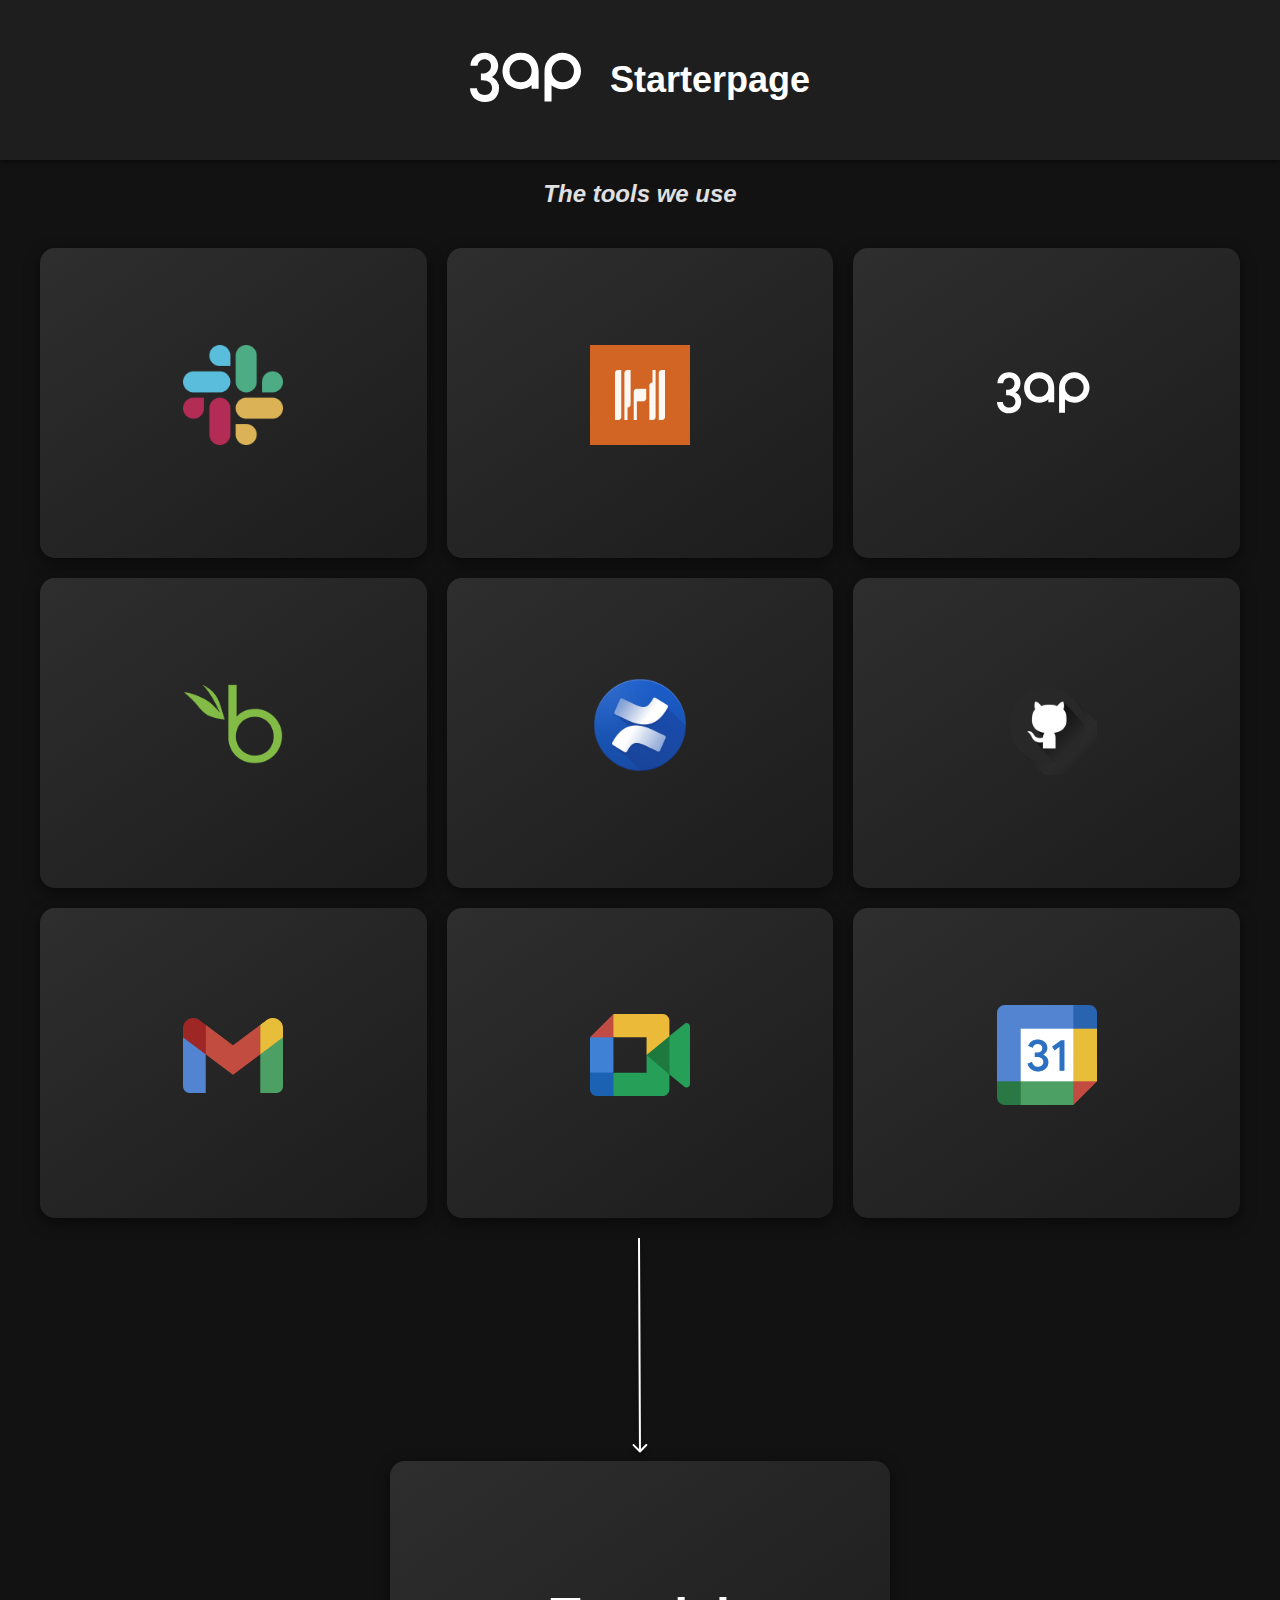
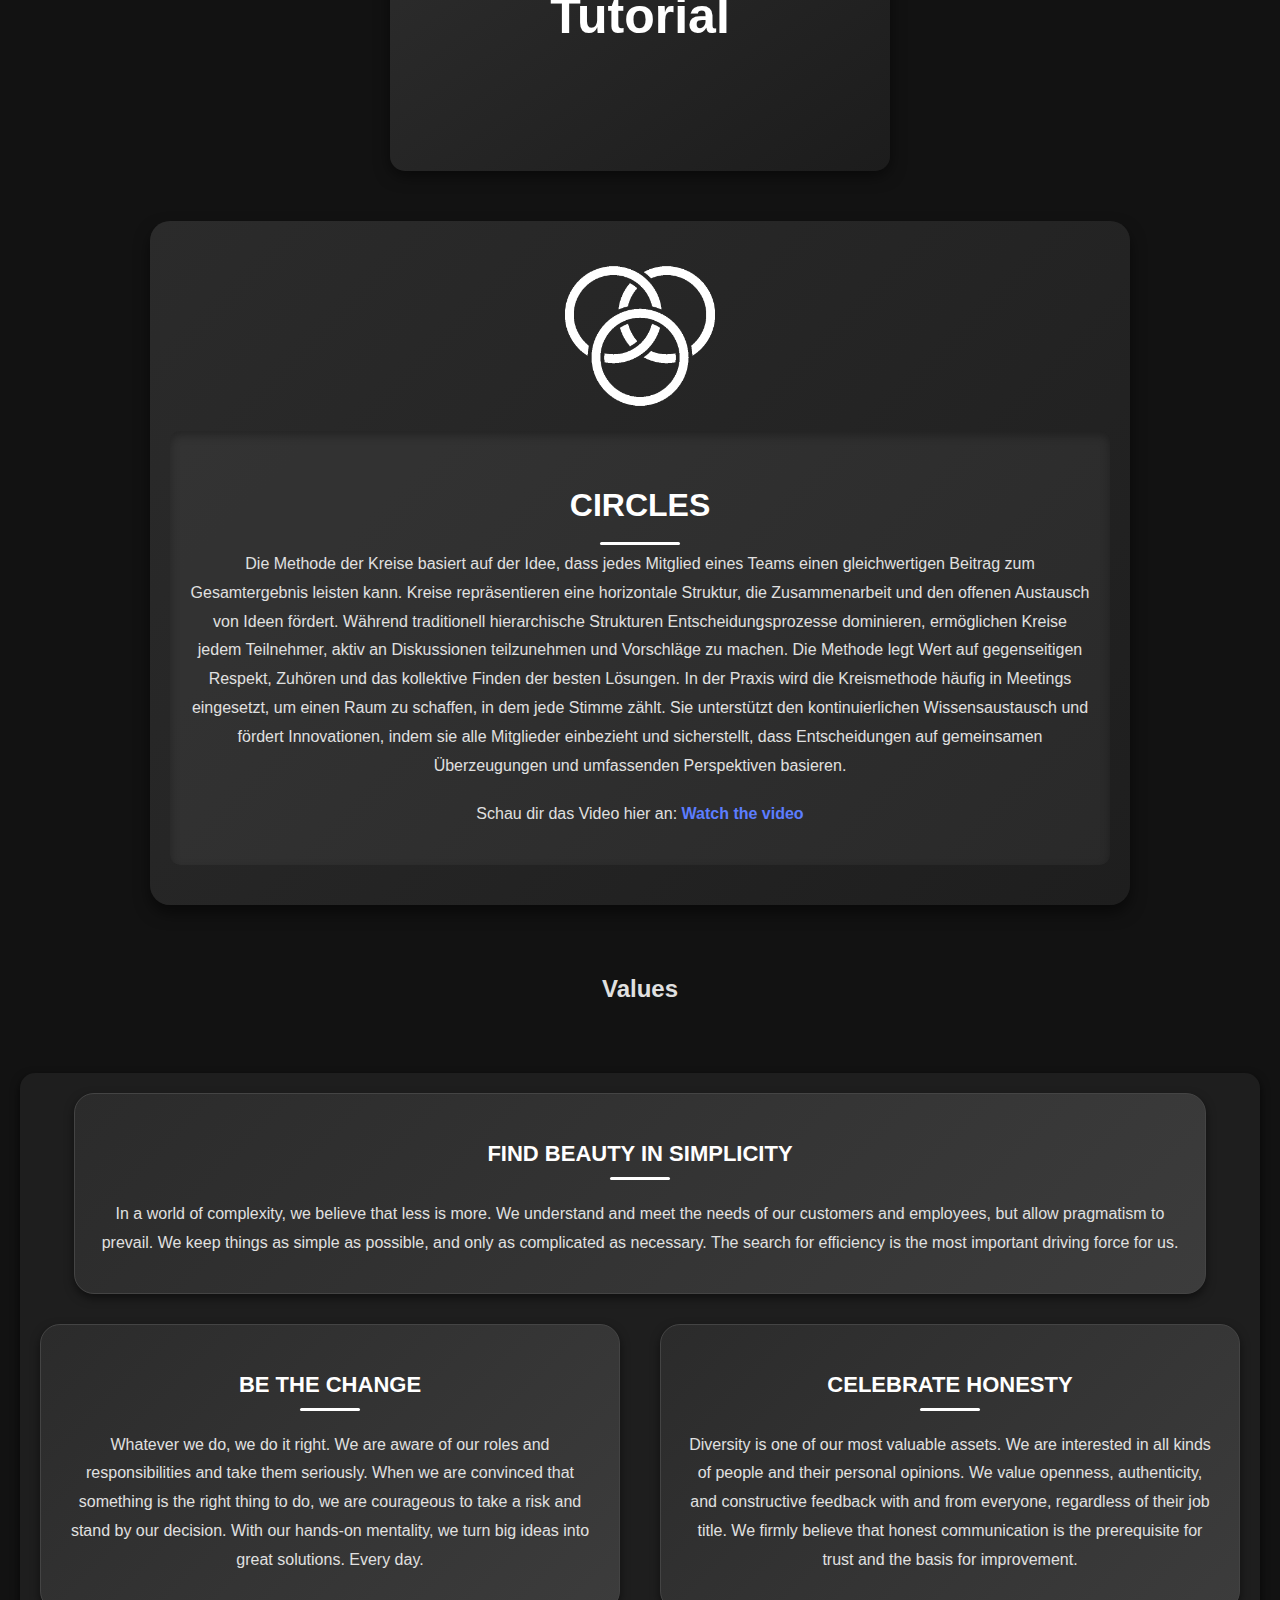
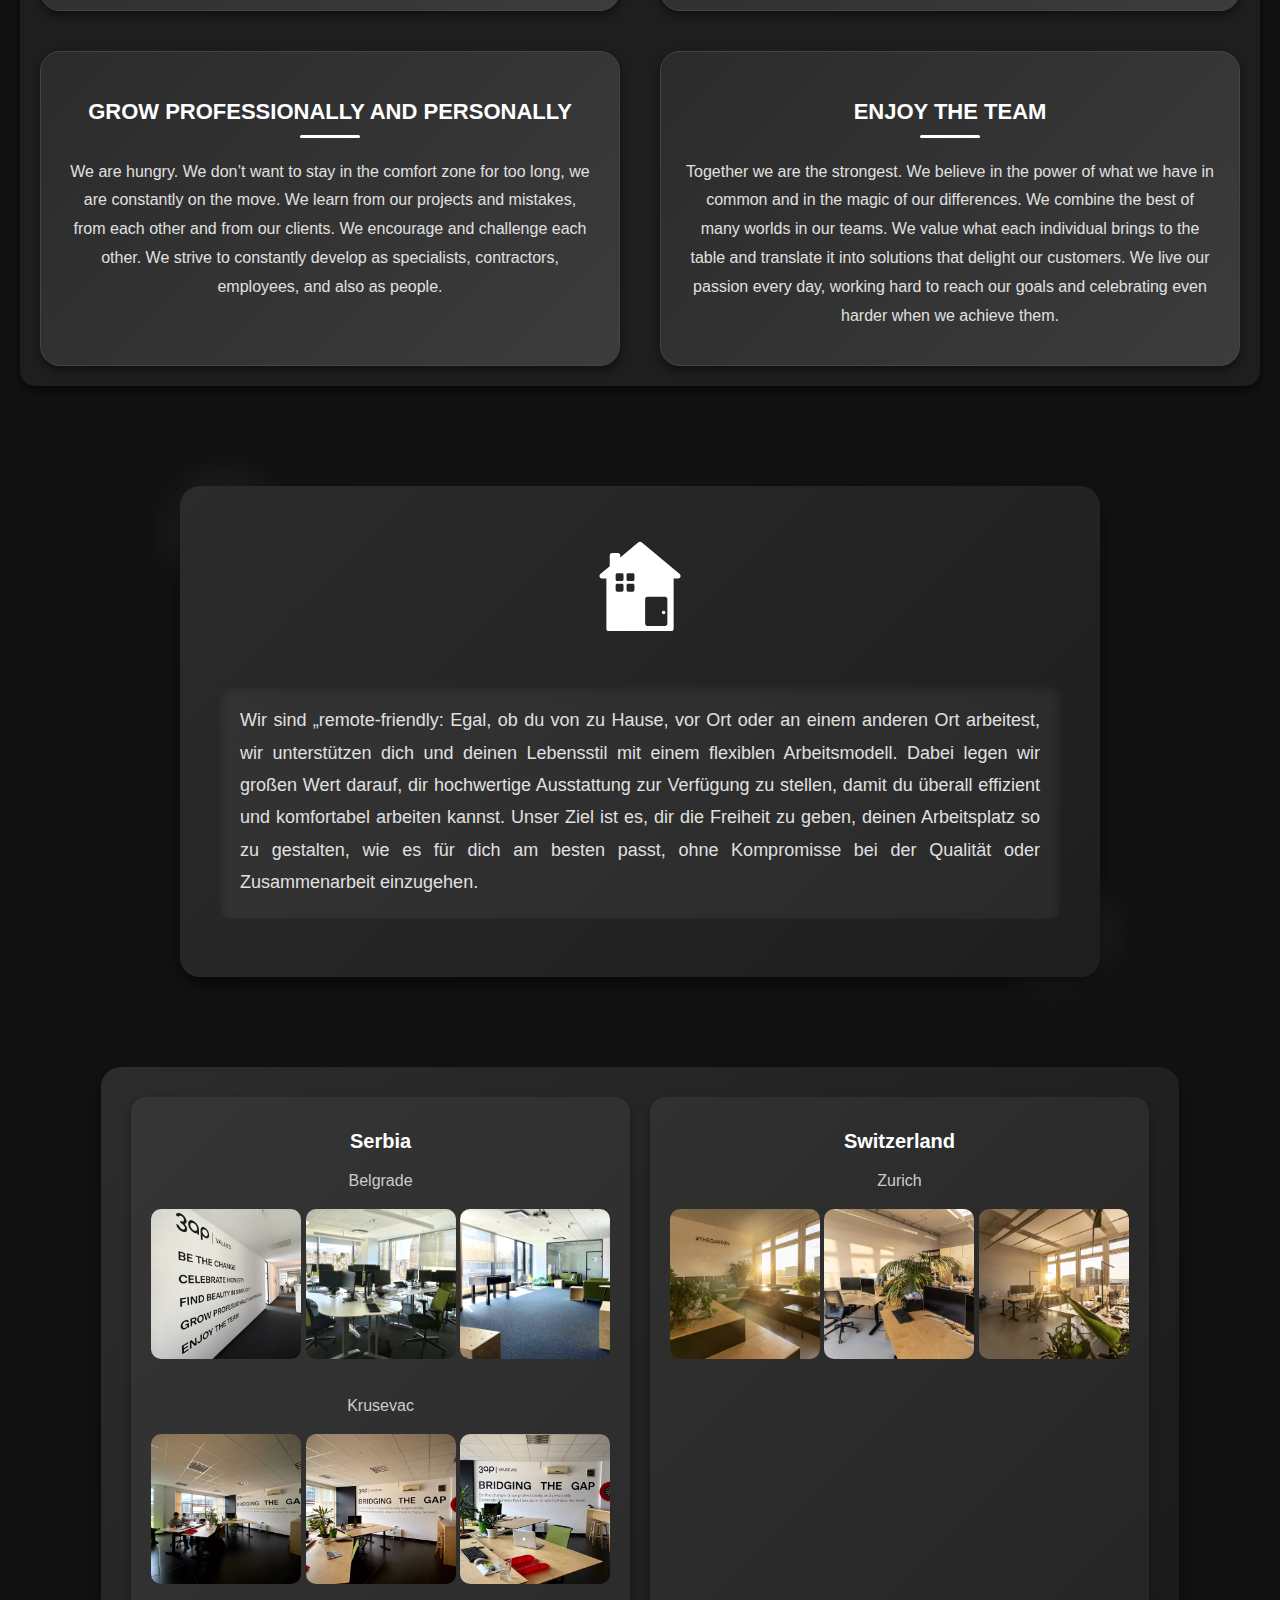
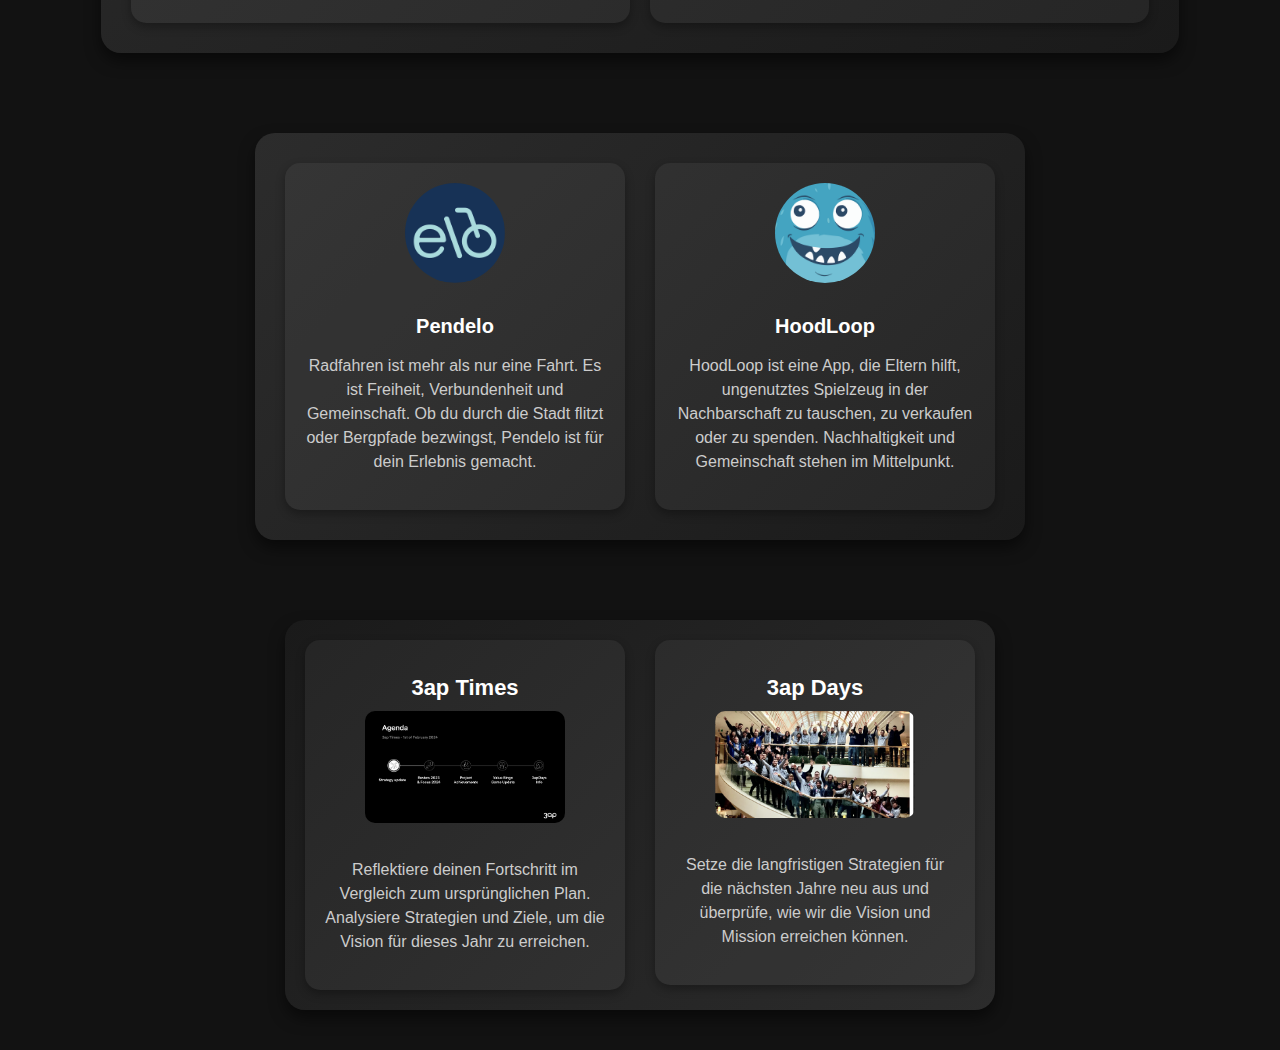
==== index.html @ 956b7eeb "Tutorial made bigger" ====
<!DOCTYPE html>
<html lang="de">
<head>
    <meta charset="UTF-8" />
    <meta http-equiv="X-UA-Compatible" content="IE=edge">
    <meta name="viewport" content="width=device-width, initial-scale=1.0">
    <title>WorkingStyle & 3ap Starter</title>
    <link rel="stylesheet" href="styles.css" />
</head>
<body>
    <div class="header">
        <div class="title-container">
            <img class="logo" src="/Logos/3ap.svg" alt="3ap Logo" />
            <h1 class="starterpage-title">Starterpage</h1>
        </div>
    </div>

    <em>
        <h2 class="tools-title">The tools we use</h2>
    </em>
    
    <div class="tools">
        

            <a href="https://slack.com/" target="_blank">
                <div class="tool-item">
                        <img src="Logos/Slack.png" alt="Slack Logo" />
                    <p></p>
                </div>
                </a>
        
        
                <a href="https://3ap.harvestapp.com/time/week" target="_blank">
                <div class="tool-item">
                        <img src="Logos/Harvest.png" alt="Harvest Logo" />
                    <p></p>
                </div>
                </a>
        
                
                <a href="https://platform-prod.3ap.ch/auth/realms/3ap-platform/protocol/openid-connect/auth?client_id=3ap-platform&redirect_uri=https%3A%2F%2Fplatform-prod.3ap.ch" target="_blank">
                <div class="tool-item">
                        <img src="Logos/3ap.svg" alt="3ap Admin Logo" />
                    <p></p>
                </div>
            </a>
        
                <a href="https://3ap.bamboohr.com/home" target="_blank">
                <div class="tool-item">
                        <img src="Logos/BambooHR_short.png" alt="BambooHR Logo" />
                    <p></p>
                </div>
            </a>
        
                <a href="https://3apjira.atlassian.net/wiki/spaces/VT/overview?homepageId=4722983155" target="_blank">
                <div class="tool-item">
                        <img src="Logos/confluence.png" alt="Confluence Logo" />
                    <p></p>
                </div>
            </a>
        
                <a href="https://github.com/" target="_blank">
                <div class="tool-item">
                        <img src="Logos/github.png" alt="GitHub Logo" />
                    <p></p>
                </div>
            </a>
        
                <a href="https://mail.google.com/mail/u/0/#inbox" target="_blank">
                <div class="tool-item">
                        <img src="Logos/Gmail.png" alt="Google Mail Logo" />
                    <p></p>
                </div>
            </a>
        
                <a href="https://meet.google.com/landing" target="_blank">
                <div class="tool-item">
                        <img src="Logos/google-meet-icon-2020-.svg" alt="Google Meet Logo" />
                    
                    <p></p>
                </div>
            </a>
        
                <a href="https://calendar.google.com/calendar" target="_blank">
                <div class="tool-item">
                        <img src="Logos/Google_Calendar.png" alt="Google Calendar Logo" />
                    <p></p>
                </div>
            </a>
            </div>
        
        
    <img src="Logos/Arrow 1 (1).svg" alt="Arrow">

    <a id="Tutorial" href="Tutorial.html">
    <div class="tool-item">
        <b>Tutorial</b>
    </div>
    </a>
    
    <div class="circles-section">
        <img class="circles-logo" src="Logos/kreise.png" alt="Kreise">
        <div class="circles-text">
            <h2>Circles</h2>
            <p>Die Methode der Kreise basiert auf der Idee, dass jedes Mitglied eines Teams einen gleichwertigen Beitrag zum Gesamtergebnis leisten kann. Kreise repräsentieren eine horizontale Struktur, die Zusammenarbeit und den offenen Austausch von Ideen fördert. Während traditionell hierarchische Strukturen Entscheidungsprozesse dominieren, ermöglichen Kreise jedem Teilnehmer, aktiv an Diskussionen teilzunehmen und Vorschläge zu machen. Die Methode legt Wert auf gegenseitigen Respekt, Zuhören und das kollektive Finden der besten Lösungen. In der Praxis wird die Kreismethode häufig in Meetings eingesetzt, um einen Raum zu schaffen, in dem jede Stimme zählt. Sie unterstützt den kontinuierlichen Wissensaustausch und fördert Innovationen, indem sie alle Mitglieder einbezieht und sicherstellt, dass Entscheidungen auf gemeinsamen Überzeugungen und umfassenden Perspektiven basieren.</p>
            <div class="video-link">
                <p>Schau dir das Video hier an: <a href="https://www.youtube.com/watch?v=Ypn_-8BHm3I" target="_blank">Watch the video</a></p>
            </div>
        </div>
    </div>
    
    <h2>Values</h2>
    <div class="values">
        <div class="value-box horizonal">
            <h3>FIND BEAUTY IN SIMPLICITY</h3>
            <p>In a world of complexity, we believe that less is more. We understand and meet the needs of our customers and employees, but allow pragmatism to prevail. We keep things as simple as possible, and only as complicated as necessary. The search for efficiency is the most important driving force for us.</p>
        </div>
        <div class="values-grid">
            <div class="value-box vertical">
                <h3>BE THE CHANGE</h3>
                <p>Whatever we do, we do it right. We are aware of our roles and responsibilities and take them seriously. When we are convinced that something is the right thing to do, we are courageous to take a risk and stand by our decision. With our hands-on mentality, we turn big ideas into great solutions. Every day.</p>
            </div>
            <div class="value-box vertical">
                <h3>CELEBRATE HONESTY</h3>
                <p>Diversity is one of our most valuable assets. We are interested in all kinds of people and their personal opinions. We value openness, authenticity, and constructive feedback with and from everyone, regardless of their job title. We firmly believe that honest communication is the prerequisite for trust and the basis for improvement.</p>
            </div>
            <div class="value-box vertical">
                <h3>GROW PROFESSIONALLY AND PERSONALLY</h3>
                <p>We are hungry. We don’t want to stay in the comfort zone for too long, we are constantly on the move. We learn from our projects and mistakes, from each other and from our clients. We encourage and challenge each other. We strive to constantly develop as specialists, contractors, employees, and also as people.</p>
            </div>
            <div class="value-box vertical">
                <h3>ENJOY THE TEAM</h3>
                <p>Together we are the strongest. We believe in the power of what we have in common and in the magic of our differences. We combine the best of many worlds in our teams. We value what each individual brings to the table and translate it into solutions that delight our customers. We live our passion every day, working hard to reach our goals and celebrating even harder when we achieve them.</p>
            </div>
        </div>
    </div>
    
    
    <div id="general-information" name="general-information">
        <img fill="white" width="200px" src="/Logos/my-house-1.svg" alt="">
        <p>Wir sind „remote-friendly: Egal, ob du von zu Hause, vor Ort oder an einem anderen Ort arbeitest, wir unterstützen dich und deinen Lebensstil mit einem flexiblen Arbeitsmodell. Dabei legen wir großen Wert darauf, dir hochwertige Ausstattung zur Verfügung zu stellen, damit du überall effizient und komfortabel arbeiten kannst. Unser Ziel ist es, dir die Freiheit zu geben, deinen Arbeitsplatz so zu gestalten, wie es für dich am besten passt, ohne Kompromisse bei der Qualität oder Zusammenarbeit einzugehen.</p>
    </div>

    <div id="Office-container" name="Offices">
        <div class="office-box">
            <h1>Serbia</h1>
            <p>Belgrade</p>
            <img src="Bilder/IMG_5614-scaled.webp" alt="Belgrade Office">
            <img src="Bilder/IMG_5616.webp" alt="Belgrade Office">
            <img src="Bilder/IMG_5617.webp" alt="Belgrade Office">
            <p>Krusevac</p>
            <img src="Bilder/Image-from-iOS-1-1-scaled.webp" alt="Krusevac Office">
            <img src="Bilder/Image-from-iOS-2-scaled.webp" alt="Krusevac Office">
            <img src="Bilder/Image-from-iOS-7-1-scaled.webp" alt="Krusevac Office">
        </div>
    
        <div class="office-box">
            <h1>Switzerland</h1>
            <p>Zurich</p>
            <img src="Bilder/MD_09693-scaled.webp" alt="Zurich Office">
            <img src="Bilder/MD_09712-scaled.webp" alt="Zurich Office">
            <img src="Bilder/MD_09713-scaled.webp" alt="Zurich Office">
        </div>
    </div>
    

    <div id="special-container">
        <div class="special-box">
            <img src="Logos/pendelo_logo.png" alt="Pendelo Logo">
            <h1>Pendelo</h1>
            <p>Radfahren ist mehr als nur eine Fahrt. Es ist Freiheit, Verbundenheit und Gemeinschaft. Ob du durch die Stadt flitzt oder Bergpfade bezwingst, Pendelo ist für dein Erlebnis gemacht.</p>
        </div>
        <div class="special-box">
            <img src="Logos/hoodloop.png" alt="HoodLoop Logo">
            <h1>HoodLoop</h1>
            <p>HoodLoop ist eine App, die Eltern hilft, ungenutztes Spielzeug in der Nachbarschaft zu tauschen, zu verkaufen oder zu spenden. Nachhaltigkeit und Gemeinschaft stehen im Mittelpunkt.</p>
        </div>
    </div>
    
    <div id="eapcontainer">
        <div class="eap-box">
            <h1>3ap Times</h1>
            <img src="Bilder/3aptimes.png" alt="3ap Times">
            <p>Reflektiere deinen Fortschritt im Vergleich zum ursprünglichen Plan. Analysiere Strategien und Ziele, um die Vision für dieses Jahr zu erreichen.</p>
        </div>
        <div class="eap-box">
            <h1>3ap Days</h1>
            <img src="Bilder/3apdays.png" alt="3ap Days">
            <p>Setze die langfristigen Strategien für die nächsten Jahre neu aus und überprüfe, wie wir die Vision und Mission erreichen können.</p>
        </div>
    </div>
    
</body>
</html>
---- styles.css ----
body {
    font-family: 'Segoe UI', Tahoma, Geneva, Verdana, sans-serif;
    background-color: #121212;
    color: #e0e0e0;
    margin: 0;
    padding: 0;
    display: flex;
    flex-direction: column;
    align-items: center;
    position: relative;
}
.header {
    width: 100%;
    background-color: #1e1e1e;
    padding: 20px 0;
    text-align: center;
    box-shadow: 0px 2px 5px rgba(0, 0, 0, 0.5);
}

.title-container {
    display: flex;
    justify-content: center;
    align-items: center;
}

.logo {
    max-width: 120px;
    margin-right: 20px;
    filter: grayscale(100%);
    transition: filter 0.3s;
}

.logo:hover {
    filter: grayscale(0%);
}

.starterpage-title {
    font-size: 36px;
    font-weight: bold;
    color: #ffffff;
}

.navbar {
    width: 100%;
    background-color: #1e1e1e;
    display: flex;
    justify-content: space-between; 
    align-items: center;
    padding: 10px 20px;
    position: sticky;
    top: 0;
    z-index: 1000;
    box-shadow: 0 4px 6px rgba(0, 0, 0, 0.5);
}

.navbar a {
    text-decoration: none;
    font-size: 16px;
    font-weight: 500;
    text-transform: uppercase;
    margin: 0 15px;
    color: #e0e0e0;
    transition: color 0.3s, background-color 0.3s;
    padding: 8px 15px;
    border-radius: 5px;
}

.navbar a:hover {
    color: #ffffff;
    background-color: #333333;
}

.navbar a.active {
    color: #ffffff;
    background-color: #0056b3;
}

.navbar img {
    width: 35px; 
    height: 35px;
    object-fit: cover;
    border-radius: 50%; 
    margin-left: 15px;
    transition: transform 0.3s, box-shadow 0.3s;
    cursor: pointer;
}

.navbar img:hover {
    transform: scale(1.1);
    box-shadow: 0px 4px 10px rgba(255, 255, 255, 0.3);
}

.navbar-links {
    display: flex;
    align-items: center;
    gap: 20px; 
}

.navbar-logo {
    display: flex;
    align-items: center;
    gap: 10px;
}

a[href="index.html"] img {
    width: 40px;
    height: 40px;
    top: 15px;
    right: 20px;
    cursor: pointer;
    transition: transform 0.3s;
}

a[href="index.html"] img:hover {
    transform: scale(1.2);
}

.tools {
    display: grid;
    grid-template-columns: repeat(3, 1fr);
    gap: 40px;
    width: 100%;
    max-width: 1200px;
    margin: 40px auto;
}

.tools {
    display: grid;
    grid-template-columns: repeat(3, 1fr); 
    gap: 20px; 
    max-width: 1200px;
    margin: 0 auto; 
    padding: 20px;
}

.tool-item {
    border-radius: 10px; 
    text-align: center;
    padding: 15px;
    transition: transform 0.3s; 
}

.tool-item img {
    max-width: 100px; 
    height: auto;
    margin-bottom: 10px;
}

.tool-item:hover {
    transform: scale(1.05); 
}

@media (max-width: 1140px) {
    .tools {
        grid-template-columns: 1fr; 
    }
}


.tool-item {
    display: flex;
    flex-direction: column;
    align-items: center;
    justify-content: center;
    text-align: center;
    background: linear-gradient(145deg, #2e2e2e, #1c1c1c);
    border-radius: 15px;
    padding: 30px;
    height: 250px; 
    transition: transform 0.3s, box-shadow 0.3s;
    box-shadow: 0px 5px 15px rgba(0, 0, 0, 0.5);
    cursor: pointer;
    overflow: hidden;
    position: relative;
}

.tool-item:hover {
    transform: translateY(-5px);
    box-shadow: 0px 10px 20px rgba(0, 0, 0, 0.8);
}

.tool-item img {
    width: 120px;
    height: auto;
    filter: grayscale(30%);
    margin-bottom: 15px;
    transition: filter 0.3s, transform 0.3s;
}

.tool-item:hover img {
    filter: grayscale(0%);
    transform: scale(1.1);
}

.tool-item p {
    font-size: 16px;
    color: #dddddd;
    line-height: 1.6;
    padding: 0 10px;
    margin: 0;
    opacity: 0;
    transition: opacity 0.5s;
}

.tool-item:hover p {
    opacity: 1;
}

.tool-item::before {
    content: '';
    position: absolute;
    top: 0;
    left: 0;
    width: 100%;
    height: 100%;
    background: rgba(255, 255, 255, 0.05);
    transition: opacity 0.3s;
    opacity: 0;
    z-index: 0;
    border-radius: 15px;
}

.tool-item:hover::before {
    opacity: 1;
}

.container {
    display: flex;
    justify-content: space-between;
    align-items: center;
    width: 100%;
    max-width: 1200px;
    margin: 40px auto;
    background: linear-gradient(145deg, #2e2e2e, #1c1c1c);
    border-radius: 20px;
    padding: 30px;
    box-shadow: 0px 5px 15px rgba(0, 0, 0, 0.5);
    overflow: hidden;
    position: relative;
}

.hero {
    flex: 1;
    padding: 20px;
    text-align: center;
    color: #f0f0f0;
    background: rgba(255, 255, 255, 0.05);
    border-radius: 15px;
    margin: 10px;
}

.hero img {
    width: 100px;
    height: auto;
    margin: 20px 0;
    border-radius: 10px;

    filter: grayscale(40%);
}

.hero img:hover {
    filter: grayscale(0%);

}

.hero p {
    font-size: 18px;
    line-height: 1.5;
    color: #cccccc;
}

.heron {
    display: flex;
    justify-content: center;
    flex-wrap: wrap;
    gap: 30px;
    margin-top: 30px;
}

.heron img {
    max-width: 1000px;
    height: auto;
    border-radius: 10px;
    box-shadow: 0 3px 8px rgba(0, 0, 0, 0.4);
    transition: transform 0.3s, box-shadow 0.3s;
}

.heron img:hover {
    transform: scale(1.05);
    box-shadow: 0px 6px 15px rgba(0, 0, 0, 0.7);
}


.circles-section {
    display: flex;
    flex-direction: column;
    align-items: center;
    justify-content: center;
    background: linear-gradient(135deg, #2b2b2b, #1e1e1e);
    padding: 40px 20px;
    margin: 50px auto;
    border-radius: 20px;
    box-shadow: 0px 8px 15px rgba(0, 0, 0, 0.5);
    max-width: 1200px;
    position: relative;
    overflow: hidden;
}

.circles-logo {
    width: 150px;
    height: auto;
    margin-bottom: 20px;
    filter: grayscale(100%);
    transition: filter 0.3s, transform 0.3s;
}

.circles-logo:hover {
    filter: grayscale(0%);
    transform: scale(1.1);
}

.circles-text {
    text-align: center;
    color: #f0f0f0;
    line-height: 1.8;
    font-size: 18px;
    max-width: 900px;
    padding: 20px;
    background: rgba(255, 255, 255, 0.05);
    border-radius: 10px;
    box-shadow: inset 0px 4px 10px rgba(0, 0, 0, 0.3);
}

.circles-text h2 {
    font-size: 32px;
    color: #ffffff;
    margin-bottom: 15px;
    text-transform: uppercase;
    position: relative;
}

.circles-text h2::after {
    content: '';
    width: 80px;
    height: 3px;
    background: #ffffff;
    position: absolute;
    bottom: -10px;
    left: 50%;
    transform: translateX(-50%);
    border-radius: 2px;
}

.circles-text p {
    font-size: 16px;
    color: #e0e0e0;
    margin-top: 10px;
}

.video-link {
    margin-top: 20px;
    font-size: 16px;
}

.video-link a {
    color: #5c7dff;
    text-decoration: none;
    font-weight: bold;
    transition: color 0.3s;
}

.video-link a:hover {
    color: #ffffff;
}

.circles-section::before {
    content: '';
    position: absolute;
    top: -50%;
    left: -50%;
    width: 200%;
    height: 200%;
    background: radial-gradient(circle, rgba(255, 255, 255, 0.05) 0%, rgba(0, 0, 0, 0.1) 100%);
    animation: circles-animation 15s linear infinite;
    z-index: -1;
    opacity: 0.5;
    transform: rotate(0deg);
    border-radius: 50%;
}

@keyframes circles-animation {
    0% {
        transform: rotate(0deg);
    }
    100% {
        transform: rotate(360deg);
    }
}


.values {
    display: grid;
    grid-template-rows: auto auto;
    grid-template-columns: 1fr;
    gap: 30px;
    max-width: 1200px;
    margin: 50px auto;
    padding: 20px;
    background-color: #1e1e1e;
    border-radius: 15px;
    box-shadow: 0px 4px 10px rgba(0, 0, 0, 0.7);
    position: relative;
}

.value-box.horizonal {
    grid-column: 1 / -1;
    background: linear-gradient(135deg, #2b2b2b, #3c3c3c);
    border: 1px solid #444;
    border-radius: 20px;
    padding: 25px;
    text-align: center;
    box-shadow: 0px 4px 10px rgba(0, 0, 0, 0.5);
    height: auto;
    width: 90%;
    margin: 0 auto;
    z-index: 0;
}

.values-grid {
    display: grid;
    grid-template-columns: repeat(2, 1fr);
    gap: 40px;
    position: relative;
    z-index: 1;
}

.value-box.vertical {
    background: linear-gradient(135deg, #2b2b2b, #3c3c3c);
    border: 1px solid #444;
    border-radius: 20px;
    padding: 25px;
    text-align: center;
    box-shadow: 0px 4px 10px rgba(0, 0, 0, 0.5);
    height: auto;
    overflow: hidden;
}

.value-box.vertical:hover {
    box-shadow: 0px 6px 12px rgba(0, 0, 0, 0.7);
}

.value-box h3 {
    font-size: 22px;
    color: #ffffff;
    margin-bottom: 15px;
    text-transform: uppercase;
    position: relative;
    z-index: 1;
}

.value-box h3:after {
    content: '';
    display: block;
    width: 60px;
    height: 3px;
    background: #ffffff;
    margin: 10px auto 20px auto;
    border-radius: 2px;
}

.value-box p {
    font-size: 16px;
    color: #e0e0e0;
    line-height: 1.8;
    z-index: 1;
    position: relative;
    margin: 10px 0;
}

.values-grid > .value-box {
    height: auto;
    min-height: 200px;
}

@media (max-width: 768px) {
    .values-grid {
        grid-template-columns: 1fr;
    }

    .value-box.horizonal {
        width: 100%;
    }
}


#general-information {
    display: flex;
    flex-direction: column;
    align-items: center;
    justify-content: center;
    margin: 50px auto;
    padding: 40px;
    background: linear-gradient(135deg, #2b2b2b, #1e1e1e);
    border-radius: 20px;
    box-shadow: 0px 8px 15px rgba(0, 0, 0, 0.5);
    max-width: 1000px;
    position: relative;
}

#general-information img {
    width: 120px;
    height: auto;
    margin-bottom: 20px;
    filter: grayscale(100%);
    transition: filter 0.3s, transform 0.3s;
}

#general-information img:hover {
    filter: grayscale(0%);
    transform: scale(1.1);
}

#general-information p {
    color: #e0e0e0;
    font-size: 18px;
    line-height: 1.8;
    text-align: justify;
    max-width: 800px;
    padding: 20px;
    background: rgba(255, 255, 255, 0.05);
    border-radius: 10px;
    box-shadow: inset 0px 4px 10px rgba(0, 0, 0, 0.3);
}

#general-information::before {
    content: '';
    position: absolute;
    top: -30px;
    left: -30px;
    width: 150px;
    height: 150px;
    background: radial-gradient(circle, rgba(255, 255, 255, 0.1) 0%, rgba(0, 0, 0, 0) 70%);
    border-radius: 50%;
    animation: floating-effect 8s infinite;
    z-index: -1;
}

#general-information::after {
    content: '';
    position: absolute;
    bottom: -30px;
    right: -30px;
    width: 150px;
    height: 150px;
    background: radial-gradient(circle, rgba(255, 255, 255, 0.1) 0%, rgba(0, 0, 0, 0) 70%);
    border-radius: 50%;
    animation: floating-effect 8s infinite reverse;
    z-index: -1;
}

@keyframes floating-effect {
    0% {
        transform: translateY(0px) translateX(0px);
    }
    50% {
        transform: translateY(-10px) translateX(-10px);
    }
    100% {
        transform: translateY(0px) translateX(0px);
    }
}

#Office-container {
    display: flex;
    flex-wrap: wrap;
    justify-content: center;
    gap: 20px;
    margin: 40px auto;
    padding: 30px;
    background: linear-gradient(135deg, #2c2c2c, #1a1a1a);
    border-radius: 20px;
    box-shadow: 0px 8px 15px rgba(0, 0, 0, 0.5);
    max-width: 1200px;
}

.office-box {
    background: rgba(255, 255, 255, 0.05);
    border-radius: 15px;
    box-shadow: 0px 4px 10px rgba(0, 0, 0, 0.3);
    padding: 20px;
    text-align: center;
    transition: transform 0.3s, box-shadow 0.3s;
}

.office-box:hover {
    transform: translateY(-5px);
    box-shadow: 0px 8px 15px rgba(0, 0, 0, 0.5);
}

.office-box img {
    width: 150px;
    height: 150px;
    border-radius: 10px;
    object-fit: cover;
    margin-bottom: 15px;
    transition: transform 0.3s;
}

.office-box img:hover {
    transform: scale(1.1);
}

.office-box h1 {
    font-size: 20px;
    color: #ffffff;
    margin-bottom: 10px;
}

.office-box p {
    font-size: 16px;
    color: #cccccc;
    line-height: 1.5;
}

#special-container {
    display: flex;
    flex-wrap: wrap;
    justify-content: space-around;
    gap: 30px;
    margin: 40px auto;
    padding: 30px;
    background: linear-gradient(135deg, #2c2c2c, #1a1a1a);
    border-radius: 20px;
    box-shadow: 0px 8px 15px rgba(0, 0, 0, 0.5);
    max-width: 1200px;
}

.special-box {
    background: rgba(255, 255, 255, 0.05);
    border-radius: 15px;
    box-shadow: 0px 4px 10px rgba(0, 0, 0, 0.3);
    padding: 20px;
    text-align: center;
    width: 300px;
    transition: transform 0.3s, box-shadow 0.3s;
}

.special-box:hover {
    transform: translateY(-5px);
    box-shadow: 0px 8px 15px rgba(0, 0, 0, 0.5);
}

.special-box img {
    width: 100px;
    height: 100px;
    border-radius: 50%;
    object-fit: cover;
    margin-bottom: 15px;
    transition: transform 0.3s;
}

.special-box img:hover {
    transform: scale(1.1);
}

.special-box h1 {
    font-size: 20px;
    color: #ffffff;
    margin-bottom: 10px;
}

.special-box p {
    font-size: 16px;
    color: #cccccc;
    line-height: 1.5;
}

#eapcontainer {
    display: flex;
    justify-content: space-around;
    align-items: flex-start;
    flex-wrap: wrap;
    gap: 30px;
    margin: 40px auto;
    padding: 20px;
    background: linear-gradient(135deg, #1a1a1a, #2c2c2c);
    border-radius: 20px;
    box-shadow: 0px 8px 15px rgba(0, 0, 0, 0.5);
}

.eap-box {
    background: rgba(255, 255, 255, 0.05);
    border-radius: 15px;
    box-shadow: 0px 4px 10px rgba(0, 0, 0, 0.3);
    padding: 20px;
    text-align: center;
    width: 280px;
    transition: transform 0.3s, box-shadow 0.3s;
}

.eap-box:hover {
    transform: translateY(-5px);
    box-shadow: 0px 8px 15px rgba(0, 0, 0, 0.5);
}

.eap-box img {
    width: 200px;
    height: auto;
    margin-bottom: 15px;
    border-radius: 10px;
    transition: transform 0.3s;
}

.eap-box img:hover {
    transform: scale(1.05);
}

.eap-box h1 {
    font-size: 22px;
    color: #ffffff;
    margin-bottom: 10px;
}

.eap-box p {
    font-size: 16px;
    color: #cccccc;
    line-height: 1.5;
}

#Tutorial{
    text-decoration: none;
    color: white;
    width: 500px;
    font-size: 50px;
}
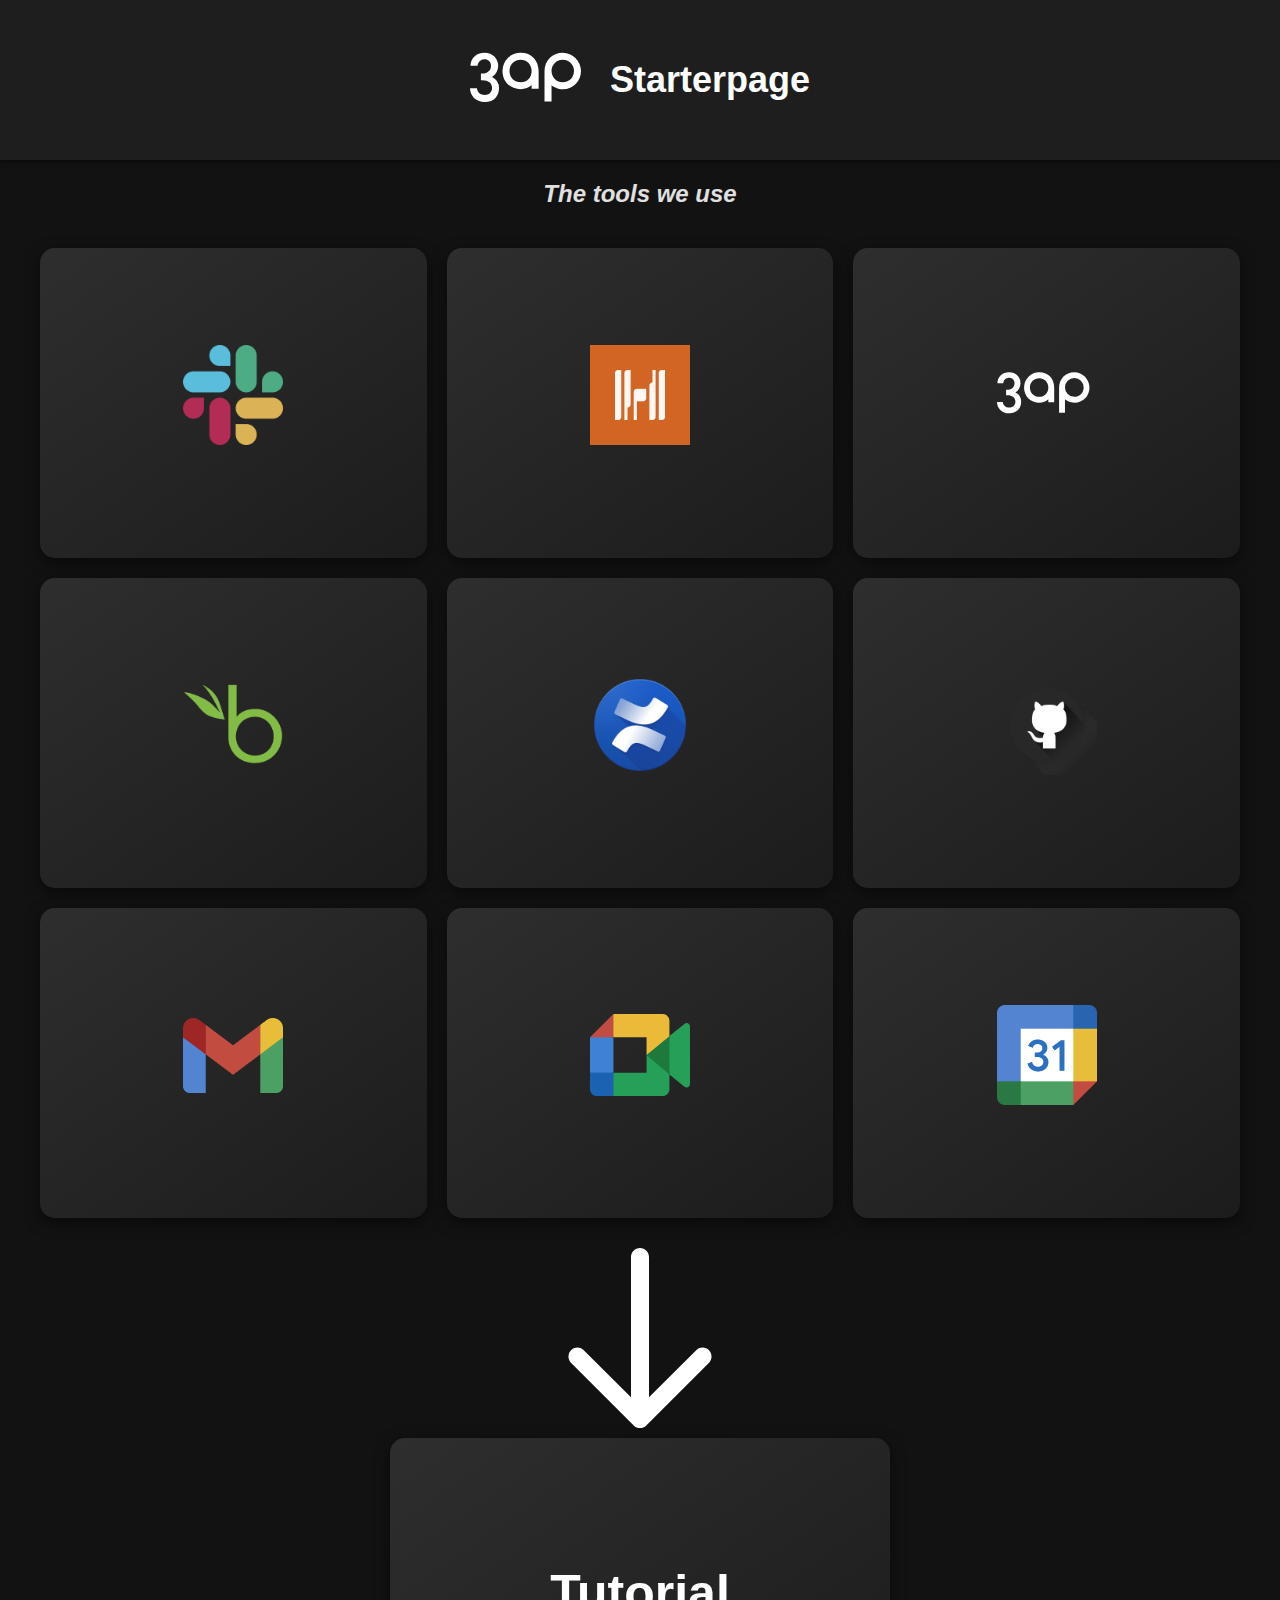
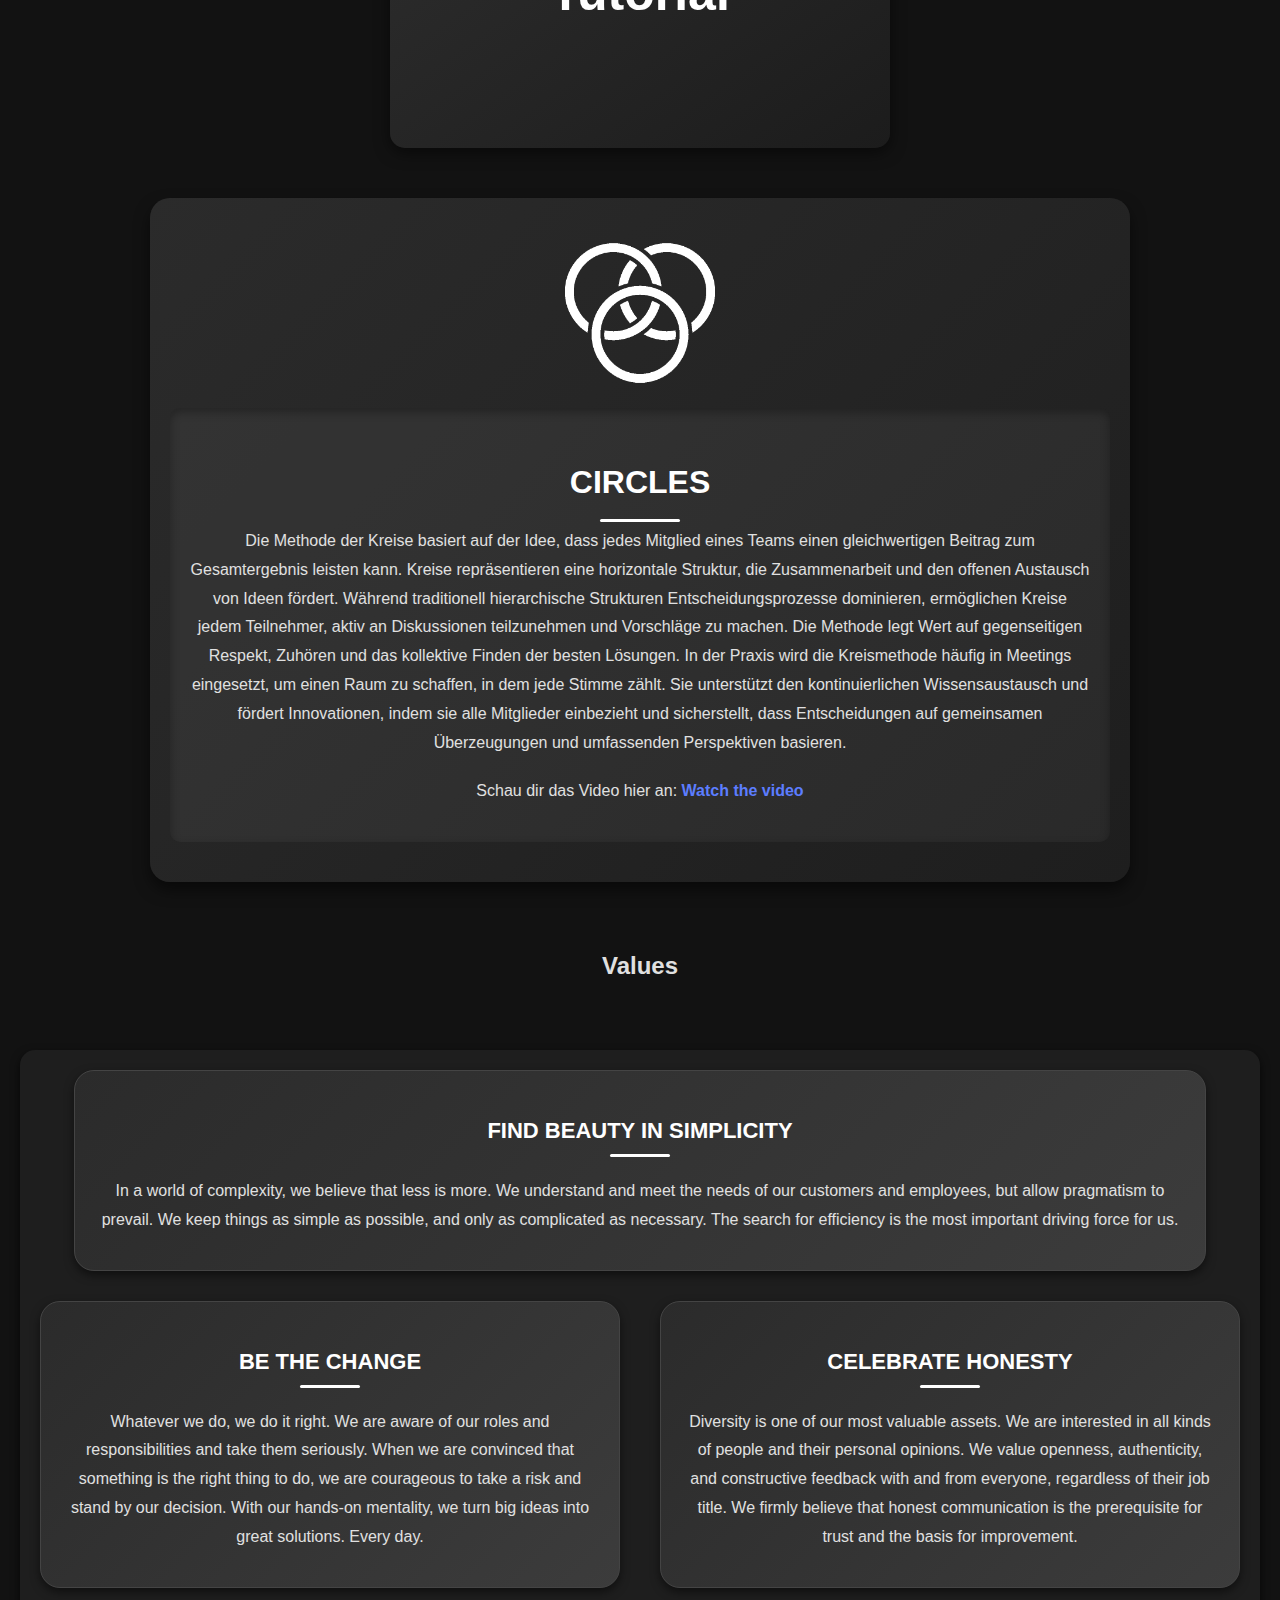
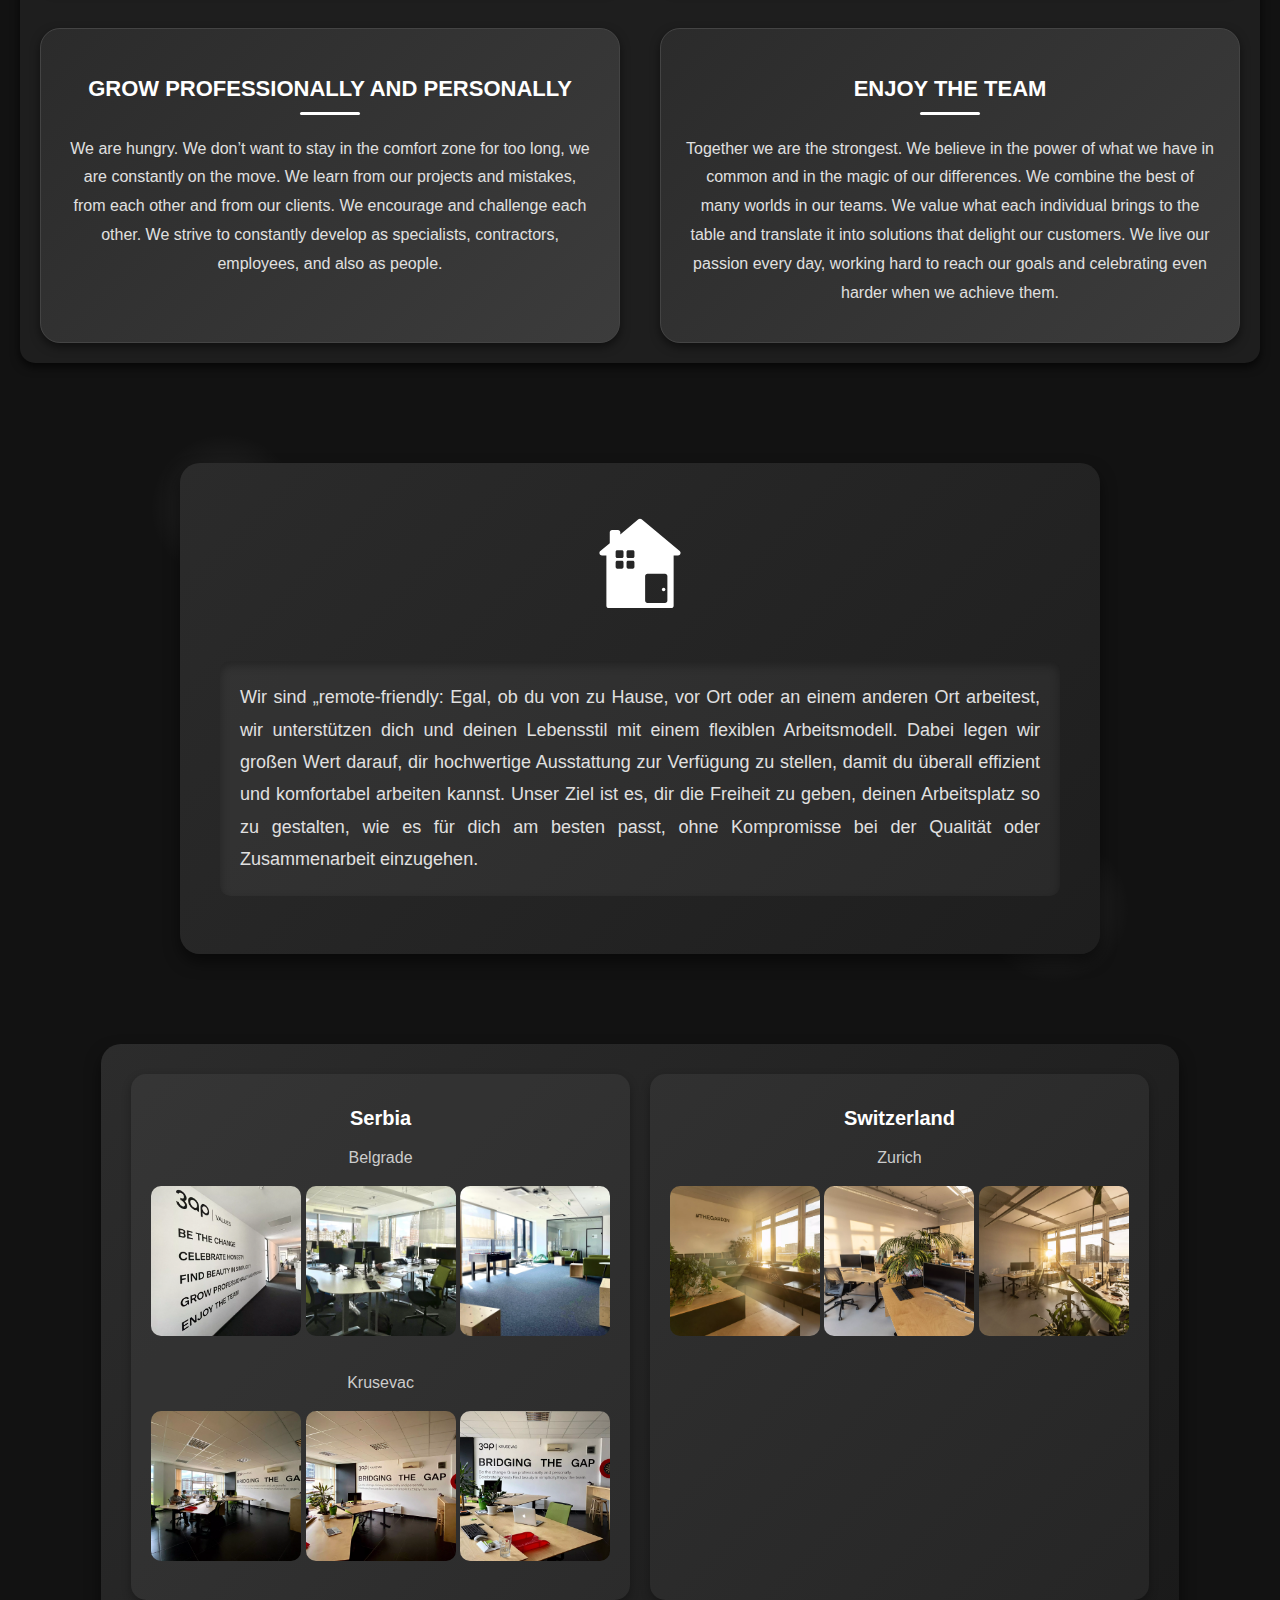
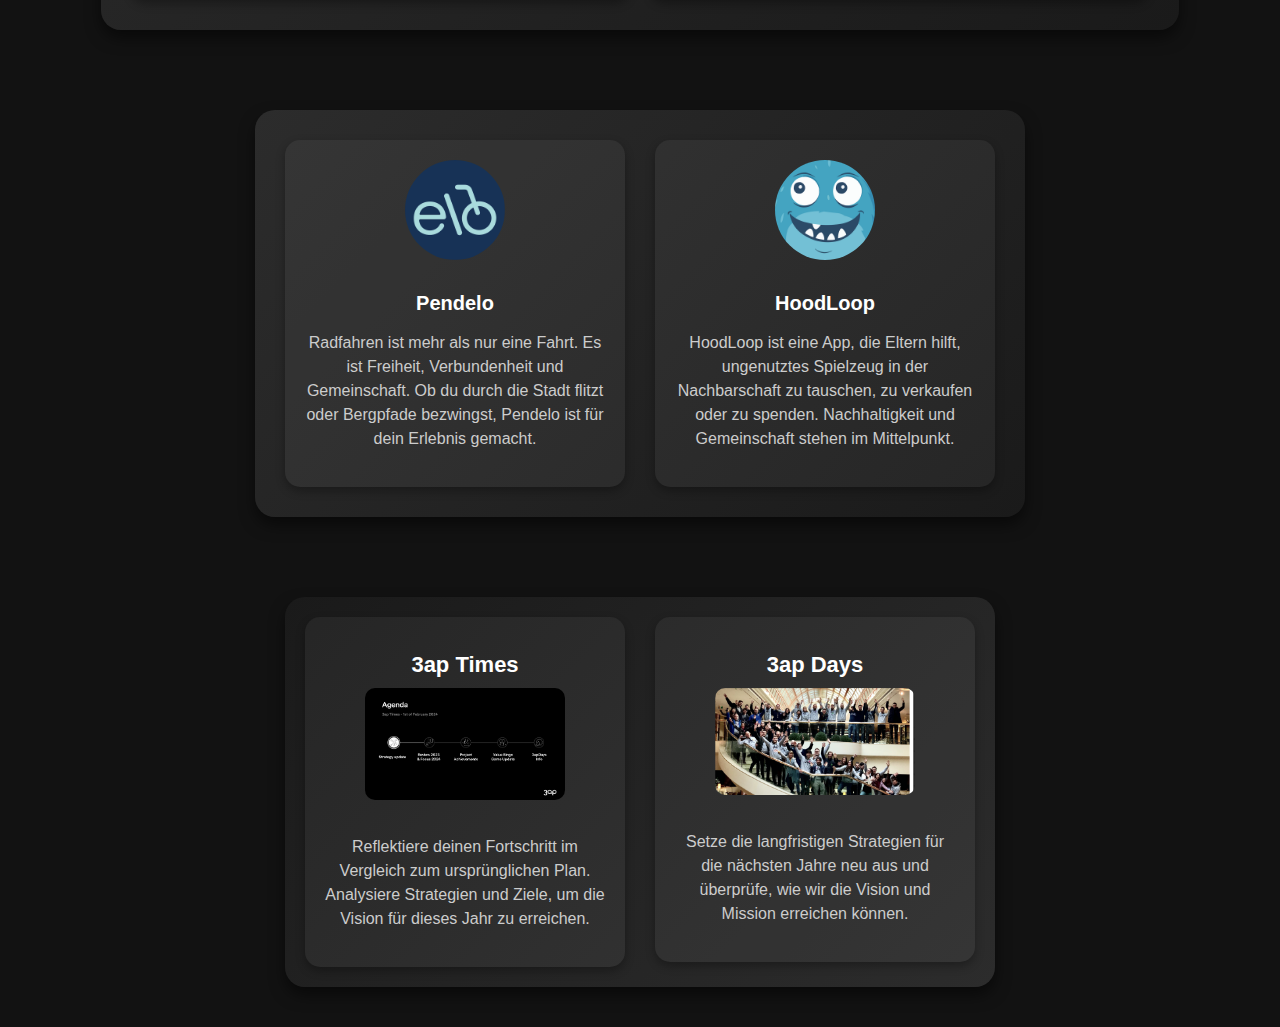
==== commit 95905883: "Arrow is Smaller" ====
--- a/index.html
+++ b/index.html
@@ -90,7 +90,7 @@
             </div>
         
         
-    <img src="Logos/Arrow 1 (1).svg" alt="Arrow">
+    <img src="Logos/Arrow-down-16.svg"  height="200px" width="180px" alt="Arrow">
 
     <a id="Tutorial" href="Tutorial.html">
     <div class="tool-item">
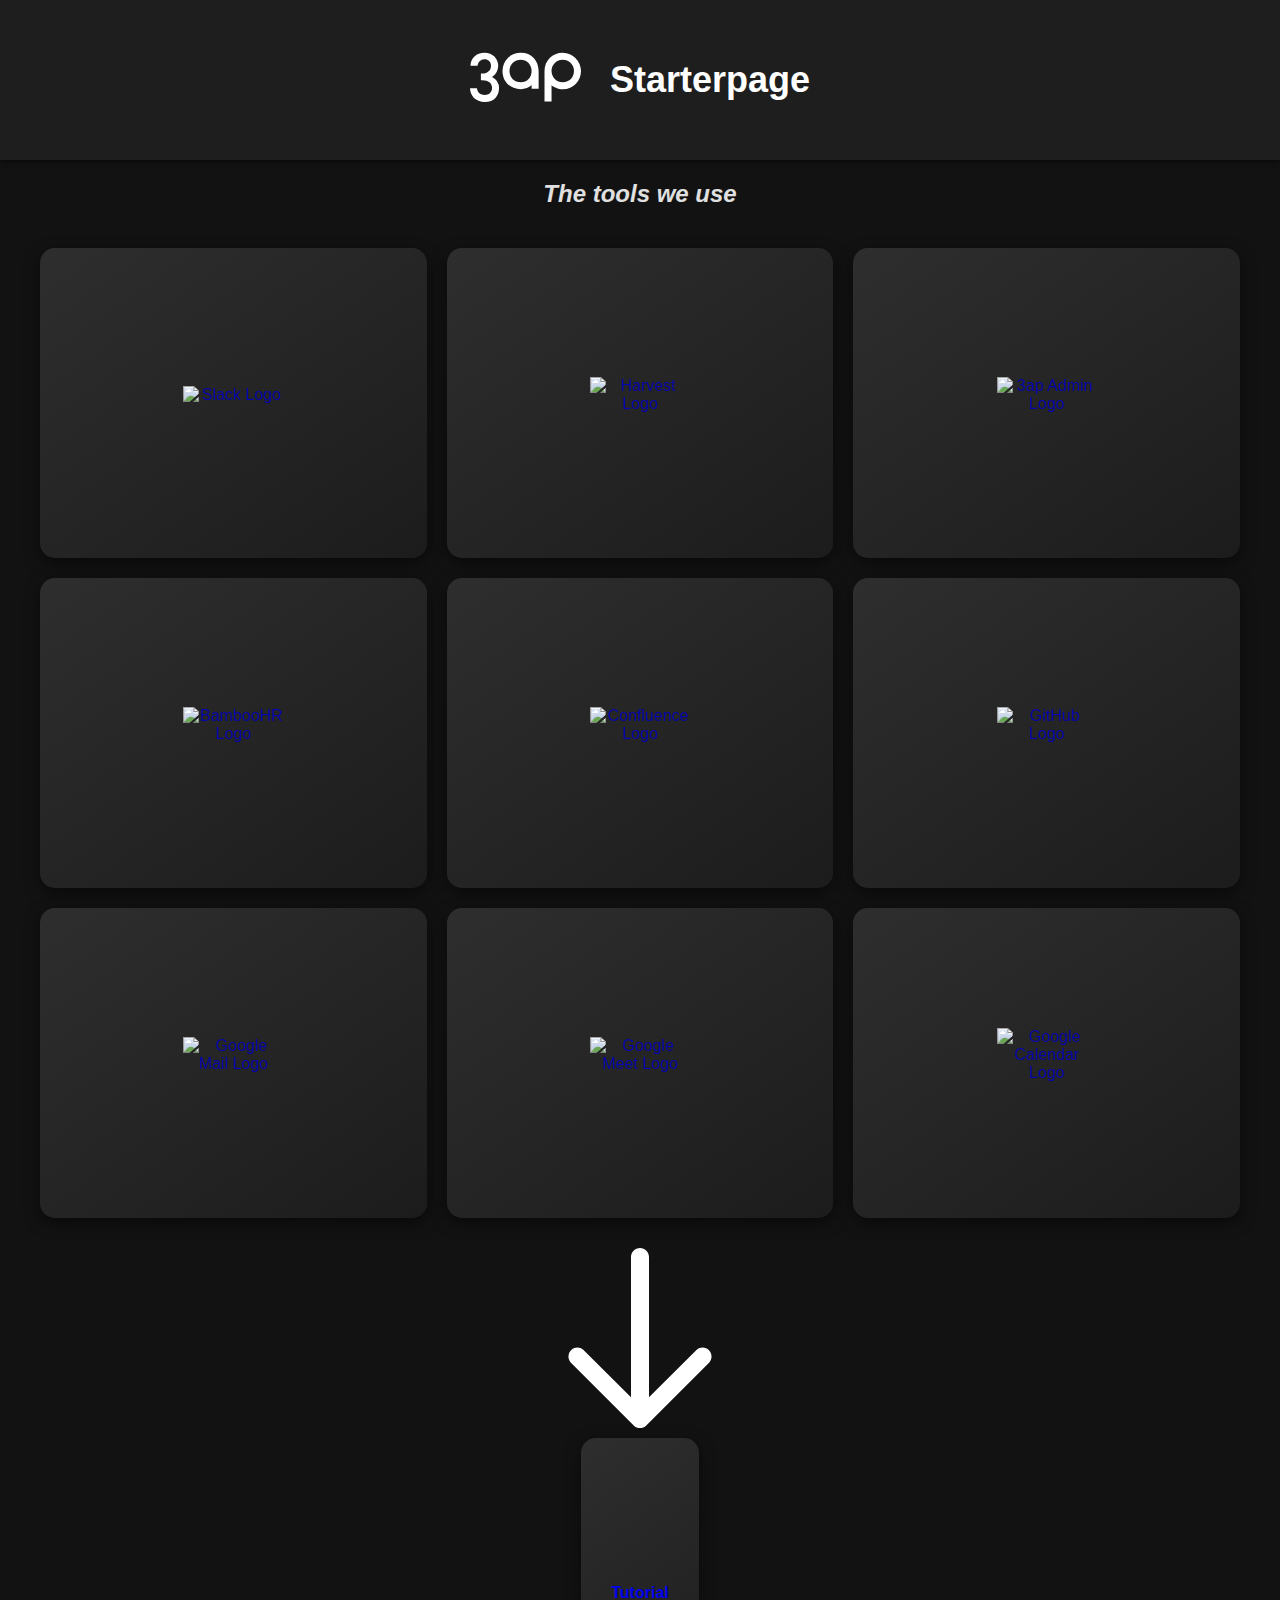
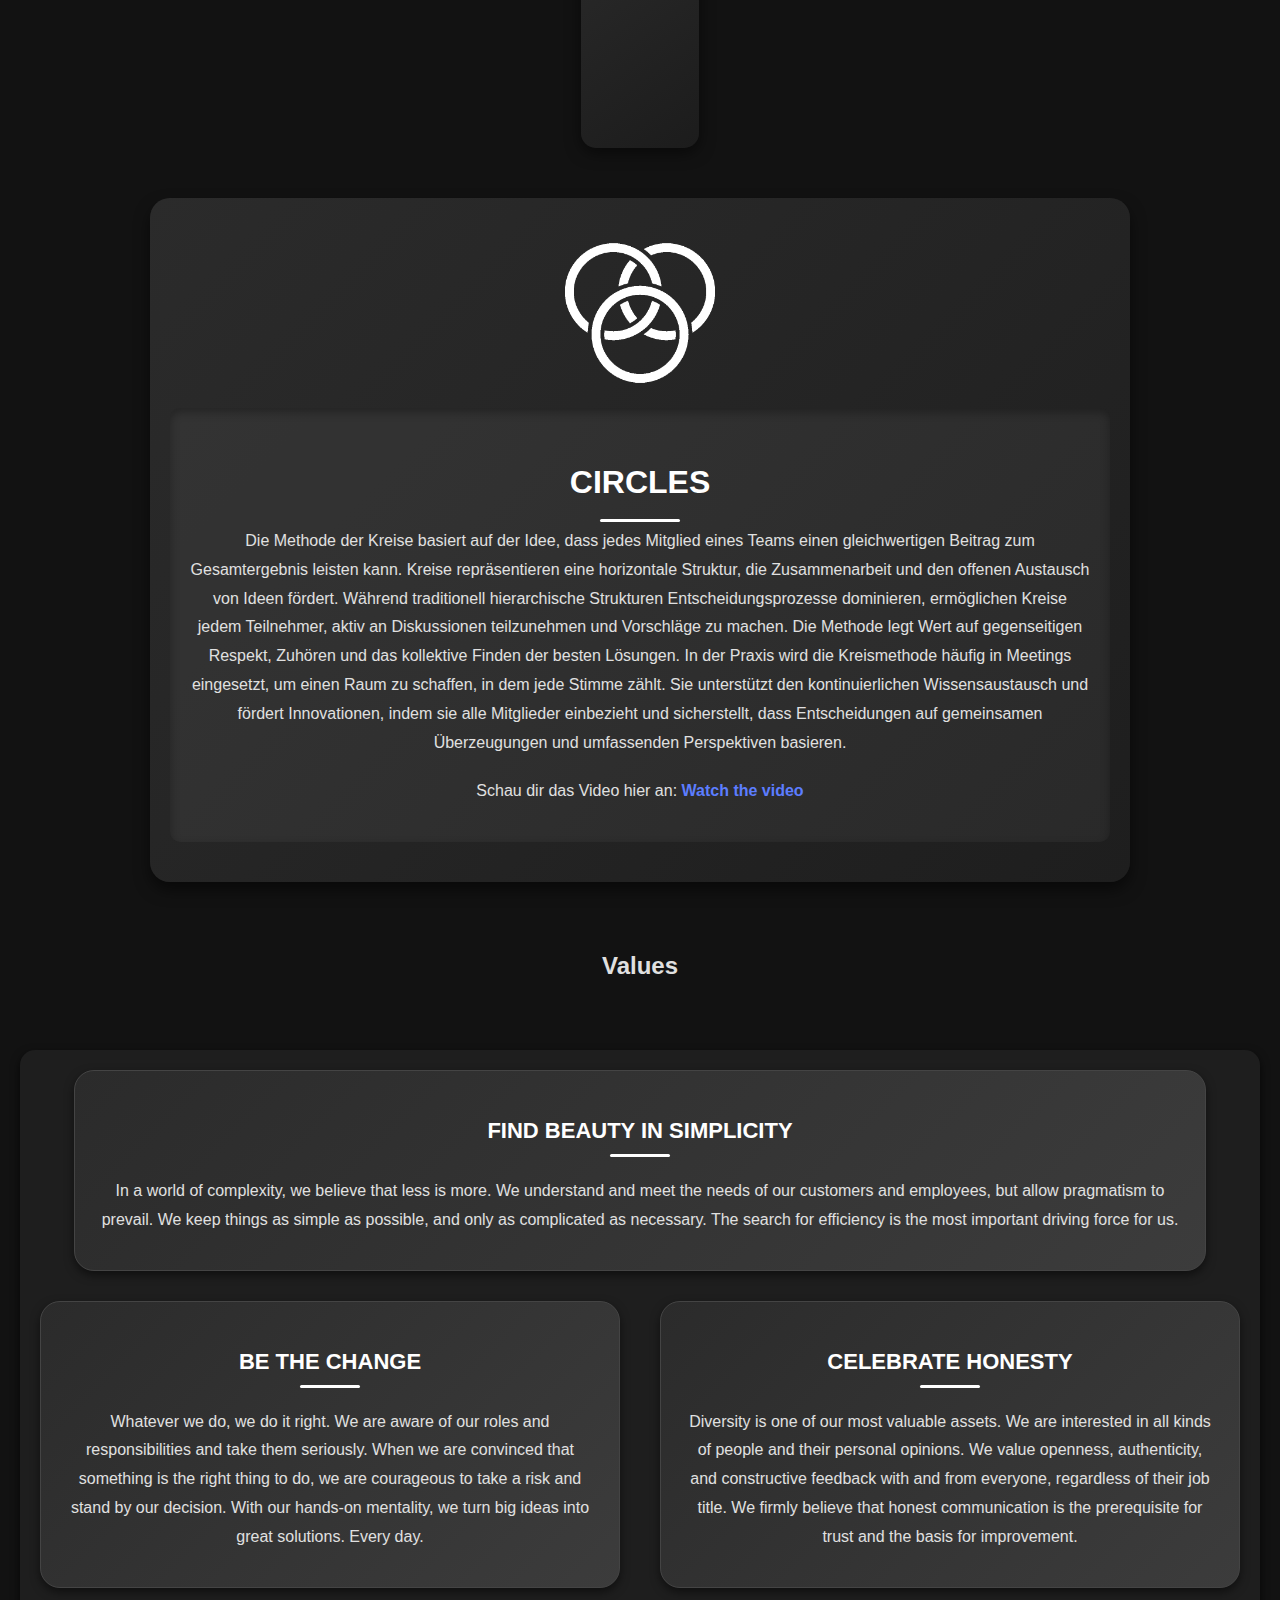
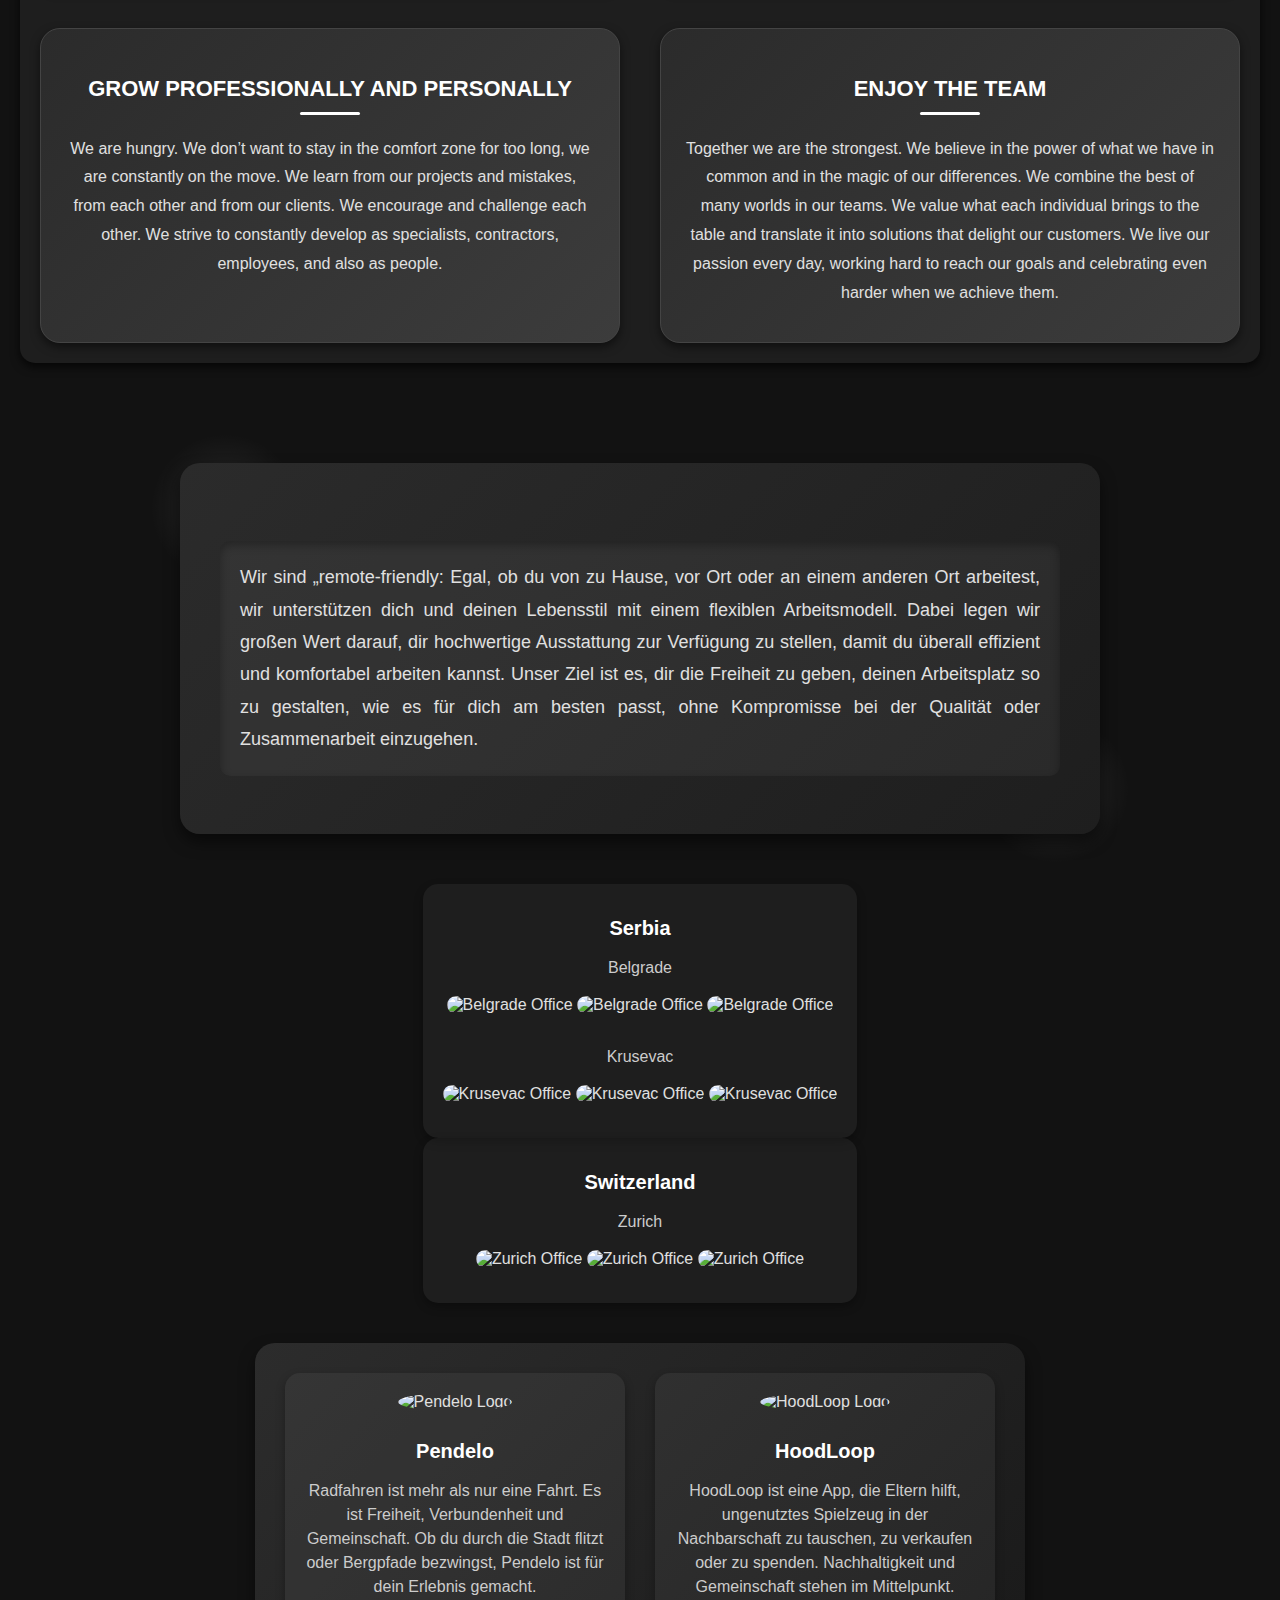
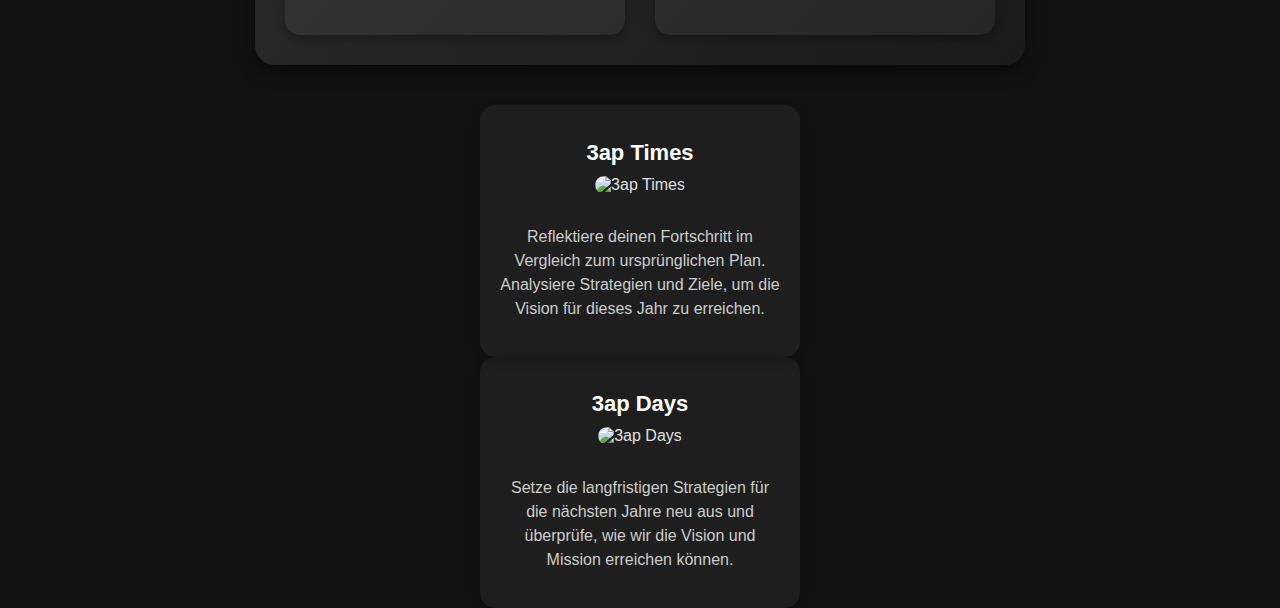
==== commit cae06330: "nameing changed" ====
--- a/index.html
+++ b/index.html
@@ -24,7 +24,7 @@
 
             <a href="https://slack.com/" target="_blank">
                 <div class="tool-item">
-                        <img src="Logos/Slack.png" alt="Slack Logo" />
+                        <img src="logos/Slack.png" alt="Slack Logo" />
                     <p></p>
                 </div>
                 </a>
@@ -32,7 +32,7 @@
         
                 <a href="https://3ap.harvestapp.com/time/week" target="_blank">
                 <div class="tool-item">
-                        <img src="Logos/Harvest.png" alt="Harvest Logo" />
+                        <img src="logos/Harvest.png" alt="Harvest Logo" />
                     <p></p>
                 </div>
                 </a>
@@ -40,42 +40,42 @@
                 
                 <a href="https://platform-prod.3ap.ch/auth/realms/3ap-platform/protocol/openid-connect/auth?client_id=3ap-platform&redirect_uri=https%3A%2F%2Fplatform-prod.3ap.ch" target="_blank">
                 <div class="tool-item">
-                        <img src="Logos/3ap.svg" alt="3ap Admin Logo" />
+                        <img src="logos/3ap.svg" alt="3ap Admin Logo" />
                     <p></p>
                 </div>
             </a>
         
                 <a href="https://3ap.bamboohr.com/home" target="_blank">
                 <div class="tool-item">
-                        <img src="Logos/BambooHR_short.png" alt="BambooHR Logo" />
+                        <img src="logos/BambooHR_short.png" alt="BambooHR Logo" />
                     <p></p>
                 </div>
             </a>
         
                 <a href="https://3apjira.atlassian.net/wiki/spaces/VT/overview?homepageId=4722983155" target="_blank">
                 <div class="tool-item">
-                        <img src="Logos/confluence.png" alt="Confluence Logo" />
+                        <img src="logos/confluence.png" alt="Confluence Logo" />
                     <p></p>
                 </div>
             </a>
         
                 <a href="https://github.com/" target="_blank">
                 <div class="tool-item">
-                        <img src="Logos/github.png" alt="GitHub Logo" />
+                        <img src="logos/github.png" alt="GitHub Logo" />
                     <p></p>
                 </div>
             </a>
         
                 <a href="https://mail.google.com/mail/u/0/#inbox" target="_blank">
                 <div class="tool-item">
-                        <img src="Logos/Gmail.png" alt="Google Mail Logo" />
+                        <img src="logos/Gmail.png" alt="Google Mail Logo" />
                     <p></p>
                 </div>
             </a>
         
                 <a href="https://meet.google.com/landing" target="_blank">
                 <div class="tool-item">
-                        <img src="Logos/google-meet-icon-2020-.svg" alt="Google Meet Logo" />
+                        <img src="logos/google-meet-icon-2020-.svg" alt="Google Meet Logo" />
                     
                     <p></p>
                 </div>
@@ -83,7 +83,7 @@
         
                 <a href="https://calendar.google.com/calendar" target="_blank">
                 <div class="tool-item">
-                        <img src="Logos/Google_Calendar.png" alt="Google Calendar Logo" />
+                        <img src="logos/Google_Calendar.png" alt="Google Calendar Logo" />
                     <p></p>
                 </div>
             </a>
@@ -92,7 +92,7 @@
         
     <img src="Logos/Arrow-down-16.svg"  height="200px" width="180px" alt="Arrow">
 
-    <a id="Tutorial" href="Tutorial.html">
+    <a id="tutorial" href="Tutorial.html">
     <div class="tool-item">
         <b>Tutorial</b>
     </div>
@@ -137,55 +137,55 @@
     
     
     <div id="general-information" name="general-information">
-        <img fill="white" width="200px" src="/Logos/my-house-1.svg" alt="">
+        <img fill="white" width="200px" src="/logos/my-house-1.svg" alt="">
         <p>Wir sind „remote-friendly: Egal, ob du von zu Hause, vor Ort oder an einem anderen Ort arbeitest, wir unterstützen dich und deinen Lebensstil mit einem flexiblen Arbeitsmodell. Dabei legen wir großen Wert darauf, dir hochwertige Ausstattung zur Verfügung zu stellen, damit du überall effizient und komfortabel arbeiten kannst. Unser Ziel ist es, dir die Freiheit zu geben, deinen Arbeitsplatz so zu gestalten, wie es für dich am besten passt, ohne Kompromisse bei der Qualität oder Zusammenarbeit einzugehen.</p>
     </div>
 
-    <div id="Office-container" name="Offices">
+    <div id="office-container" name="offices">
         <div class="office-box">
             <h1>Serbia</h1>
             <p>Belgrade</p>
-            <img src="Bilder/IMG_5614-scaled.webp" alt="Belgrade Office">
-            <img src="Bilder/IMG_5616.webp" alt="Belgrade Office">
-            <img src="Bilder/IMG_5617.webp" alt="Belgrade Office">
+            <img src="bilder/IMG_5614-scaled.webp" alt="Belgrade Office">
+            <img src="bilder/IMG_5616.webp" alt="Belgrade Office">
+            <img src="bilder/IMG_5617.webp" alt="Belgrade Office">
             <p>Krusevac</p>
-            <img src="Bilder/Image-from-iOS-1-1-scaled.webp" alt="Krusevac Office">
-            <img src="Bilder/Image-from-iOS-2-scaled.webp" alt="Krusevac Office">
-            <img src="Bilder/Image-from-iOS-7-1-scaled.webp" alt="Krusevac Office">
+            <img src="bilder/Image-from-iOS-1-1-scaled.webp" alt="Krusevac Office">
+            <img src="bilder/Image-from-iOS-2-scaled.webp" alt="Krusevac Office">
+            <img src="bilder/Image-from-iOS-7-1-scaled.webp" alt="Krusevac Office">
         </div>
     
         <div class="office-box">
             <h1>Switzerland</h1>
             <p>Zurich</p>
-            <img src="Bilder/MD_09693-scaled.webp" alt="Zurich Office">
-            <img src="Bilder/MD_09712-scaled.webp" alt="Zurich Office">
-            <img src="Bilder/MD_09713-scaled.webp" alt="Zurich Office">
+            <img src="bilder/MD_09693-scaled.webp" alt="Zurich Office">
+            <img src="bilder/MD_09712-scaled.webp" alt="Zurich Office">
+            <img src="bilder/MD_09713-scaled.webp" alt="Zurich Office">
         </div>
     </div>
     
 
     <div id="special-container">
         <div class="special-box">
-            <img src="Logos/pendelo_logo.png" alt="Pendelo Logo">
+            <img src="logos/pendelo_logo.png" alt="Pendelo Logo">
             <h1>Pendelo</h1>
             <p>Radfahren ist mehr als nur eine Fahrt. Es ist Freiheit, Verbundenheit und Gemeinschaft. Ob du durch die Stadt flitzt oder Bergpfade bezwingst, Pendelo ist für dein Erlebnis gemacht.</p>
         </div>
         <div class="special-box">
-            <img src="Logos/hoodloop.png" alt="HoodLoop Logo">
+            <img src="logos/hoodloop.png" alt="HoodLoop Logo">
             <h1>HoodLoop</h1>
             <p>HoodLoop ist eine App, die Eltern hilft, ungenutztes Spielzeug in der Nachbarschaft zu tauschen, zu verkaufen oder zu spenden. Nachhaltigkeit und Gemeinschaft stehen im Mittelpunkt.</p>
         </div>
     </div>
     
-    <div id="eapcontainer">
+    <div id="eap-container">
         <div class="eap-box">
             <h1>3ap Times</h1>
-            <img src="Bilder/3aptimes.png" alt="3ap Times">
+            <img src="bilder/3aptimes.png" alt="3ap Times">
             <p>Reflektiere deinen Fortschritt im Vergleich zum ursprünglichen Plan. Analysiere Strategien und Ziele, um die Vision für dieses Jahr zu erreichen.</p>
         </div>
         <div class="eap-box">
             <h1>3ap Days</h1>
-            <img src="Bilder/3apdays.png" alt="3ap Days">
+            <img src="bilder/3apdays.png" alt="3ap Days">
             <p>Setze die langfristigen Strategien für die nächsten Jahre neu aus und überprüfe, wie wir die Vision und Mission erreichen können.</p>
         </div>
     </div>
--- a/styles.css
+++ b/styles.css
@@ -9,6 +9,10 @@
     align-items: center;
     position: relative;
 }
+
+a{
+    text-decoration: none;
+}
 .header {
     width: 100%;
     background-color: #1e1e1e;
@@ -42,15 +46,23 @@
 
 .navbar {
     width: 100%;
-    background-color: #1e1e1e;
-    display: flex;
-    justify-content: space-between; 
+    background-color: #2b2b2b;
+    display: flex;
+    justify-content: space-between;
     align-items: center;
-    padding: 10px 20px;
+    padding: 15px 20px;
     position: sticky;
     top: 0;
     z-index: 1000;
-    box-shadow: 0 4px 6px rgba(0, 0, 0, 0.5);
+    box-shadow: 0px 4px 6px rgba(0, 0, 0, 0.5);
+    gap: 15px;
+}
+
+.navbar-links {
+    display: flex;
+    flex-grow: 1;
+    justify-content: center;
+    gap: 20px;
 }
 
 .navbar a {
@@ -58,62 +70,67 @@
     font-size: 16px;
     font-weight: 500;
     text-transform: uppercase;
-    margin: 0 15px;
     color: #e0e0e0;
+    margin: 0 10px;
+    padding: 5px 15px;
+    border-radius: 5px;
     transition: color 0.3s, background-color 0.3s;
-    padding: 8px 15px;
-    border-radius: 5px;
 }
 
 .navbar a:hover {
+    color: #757575;
+    background-color: rgba(255, 255, 255, 0.1);
+}
+
+.navbar .Blue > a {
     color: #ffffff;
-    background-color: #333333;
-}
-
-.navbar a.active {
-    color: #ffffff;
-    background-color: #0056b3;
-}
-
-.navbar img {
+    background-color: #0044cc;
+}
+
+.navbar-logo {
+    display: flex;
+    align-items: center;
+    margin-left: 20px;
+}
+
+.navbar-logo a img {
+    width: 30px;
+    height: 30px;
+    transition: transform 0.3s;
+    border-radius: 50%;
+}
+
+.navbar-logo a img:hover {
+    transform: scale(1.1);
+}
+
+
+.href-on-index{
+    display: flex; 
+    align-items: center; 
+    justify-content: center; 
     width: 35px; 
-    height: 35px;
-    object-fit: cover;
-    border-radius: 50%; 
-    margin-left: 15px;
-    transition: transform 0.3s, box-shadow 0.3s;
-    cursor: pointer;
-}
-
-.navbar img:hover {
+    height: 35px; 
+    background-color: transparent; 
+    transition: background-color 0.3s, transform 0.3s;
+}
+
+.href-on-index:hover{
+    background-color: rgba(255, 255, 255, 0.2);
     transform: scale(1.1);
-    box-shadow: 0px 4px 10px rgba(255, 255, 255, 0.3);
-}
-
-.navbar-links {
-    display: flex;
-    align-items: center;
-    gap: 20px; 
-}
-
-.navbar-logo {
-    display: flex;
-    align-items: center;
-    gap: 10px;
-}
-
-a[href="index.html"] img {
-    width: 40px;
-    height: 40px;
-    top: 15px;
-    right: 20px;
-    cursor: pointer;
+}
+
+/* a[href="index.html"] img */ .home-button{
+    width: 30px; 
+    height: 30px;
+    border-radius: 50%;
     transition: transform 0.3s;
 }
 
-a[href="index.html"] img:hover {
+/* a[href="index.html"]:hover img */ .home-button {
     transform: scale(1.2);
 }
+
 
 .tools {
     display: grid;
@@ -732,4 +749,5 @@
     color: white;
     width: 500px;
     font-size: 50px;
-}+
+}
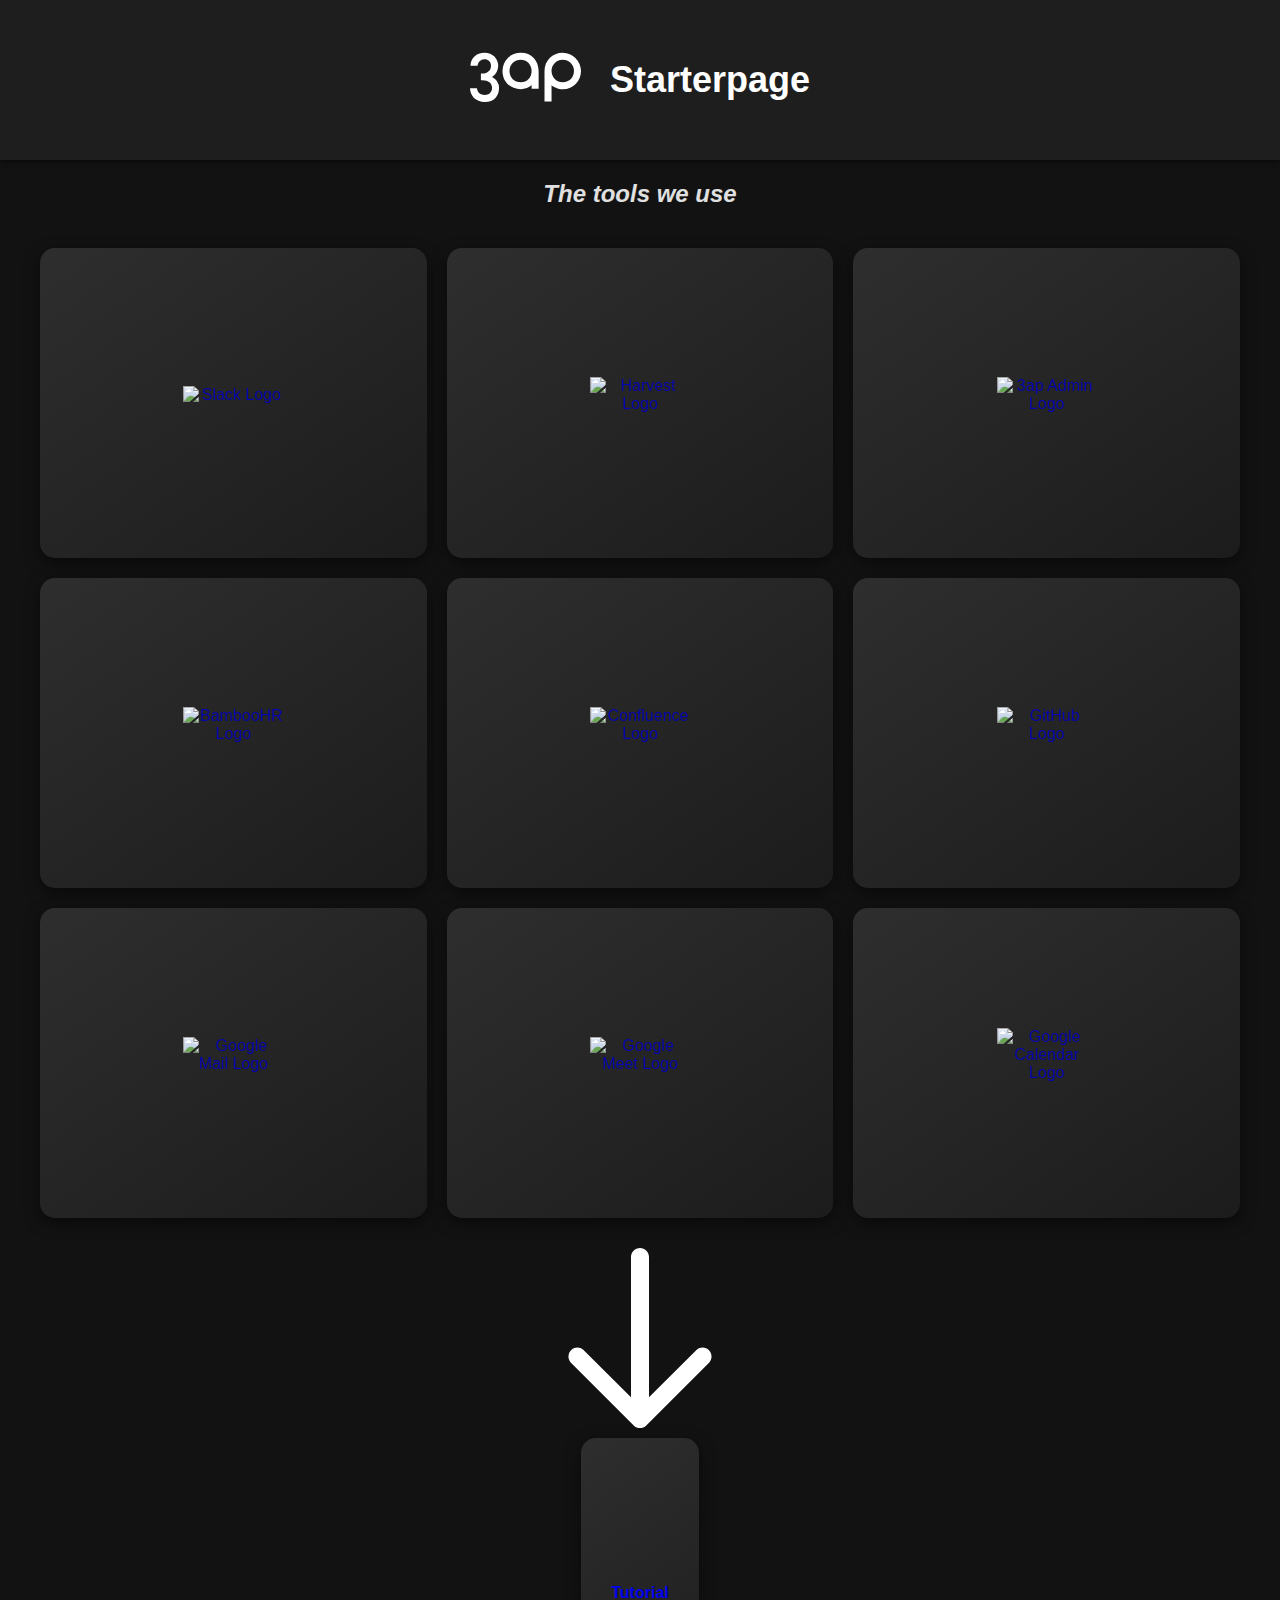
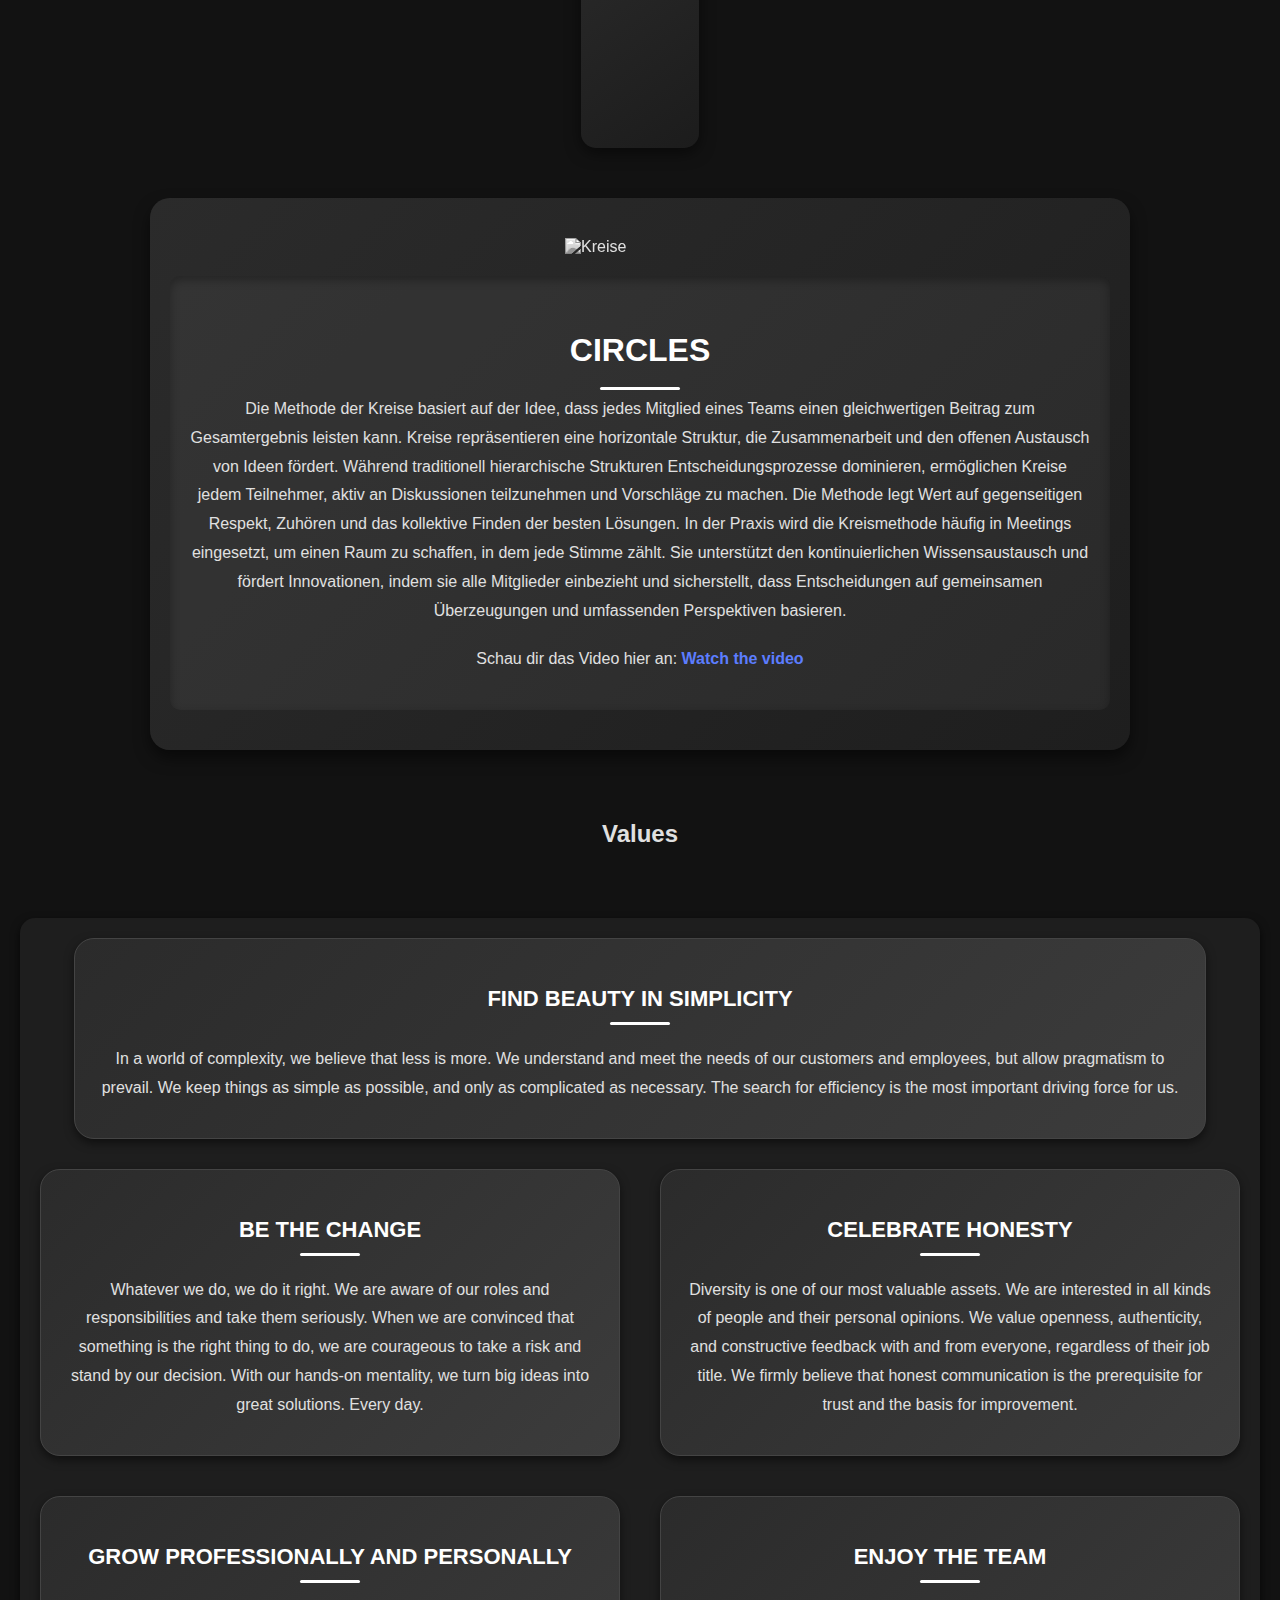
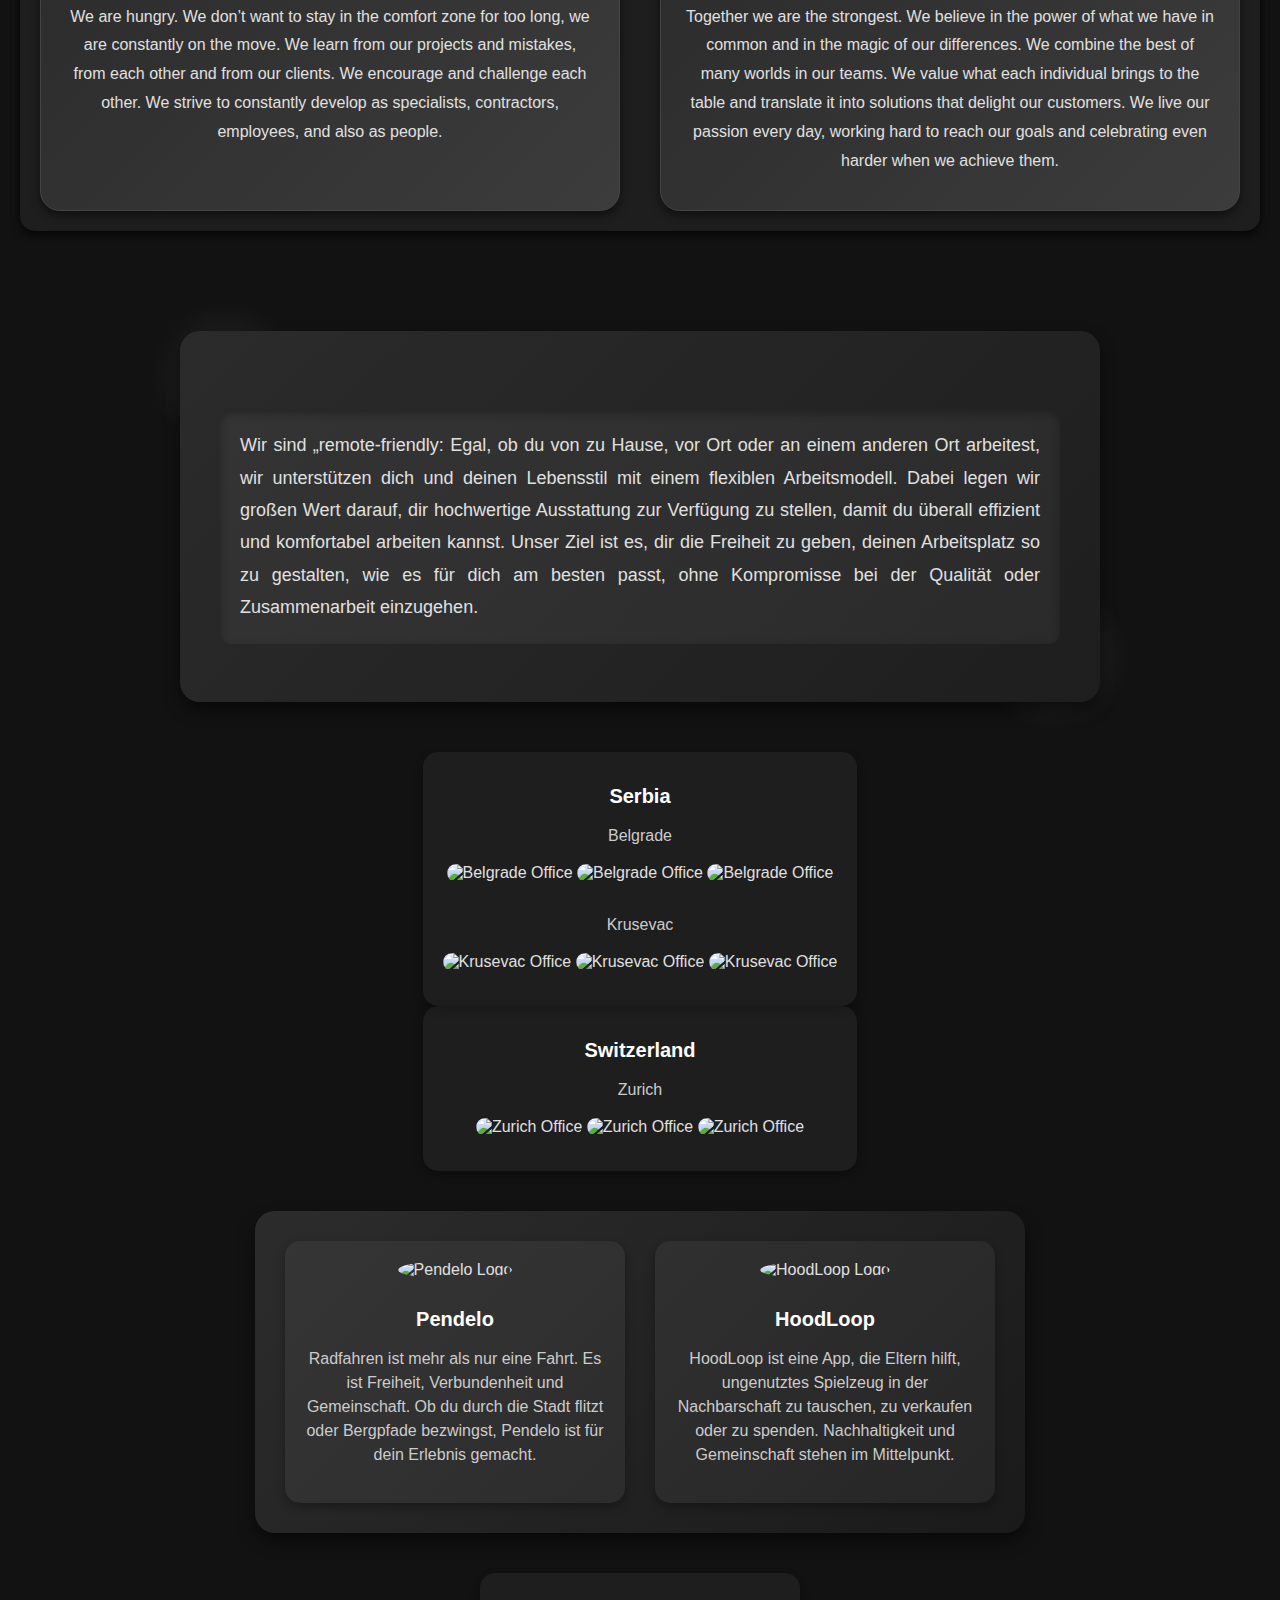
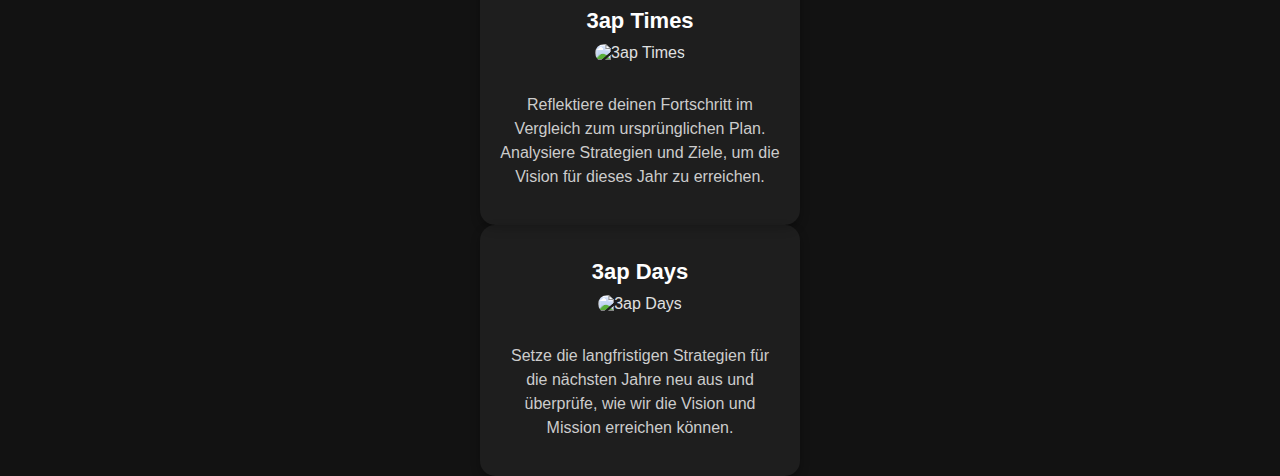
==== commit a49a5c17: "nameing changed" ====
--- a/index.html
+++ b/index.html
@@ -99,7 +99,7 @@
     </a>
     
     <div class="circles-section">
-        <img class="circles-logo" src="Logos/kreise.png" alt="Kreise">
+        <img class="circles-logo" src="logos/kreise.png" alt="Kreise">
         <div class="circles-text">
             <h2>Circles</h2>
             <p>Die Methode der Kreise basiert auf der Idee, dass jedes Mitglied eines Teams einen gleichwertigen Beitrag zum Gesamtergebnis leisten kann. Kreise repräsentieren eine horizontale Struktur, die Zusammenarbeit und den offenen Austausch von Ideen fördert. Während traditionell hierarchische Strukturen Entscheidungsprozesse dominieren, ermöglichen Kreise jedem Teilnehmer, aktiv an Diskussionen teilzunehmen und Vorschläge zu machen. Die Methode legt Wert auf gegenseitigen Respekt, Zuhören und das kollektive Finden der besten Lösungen. In der Praxis wird die Kreismethode häufig in Meetings eingesetzt, um einen Raum zu schaffen, in dem jede Stimme zählt. Sie unterstützt den kontinuierlichen Wissensaustausch und fördert Innovationen, indem sie alle Mitglieder einbezieht und sicherstellt, dass Entscheidungen auf gemeinsamen Überzeugungen und umfassenden Perspektiven basieren.</p>
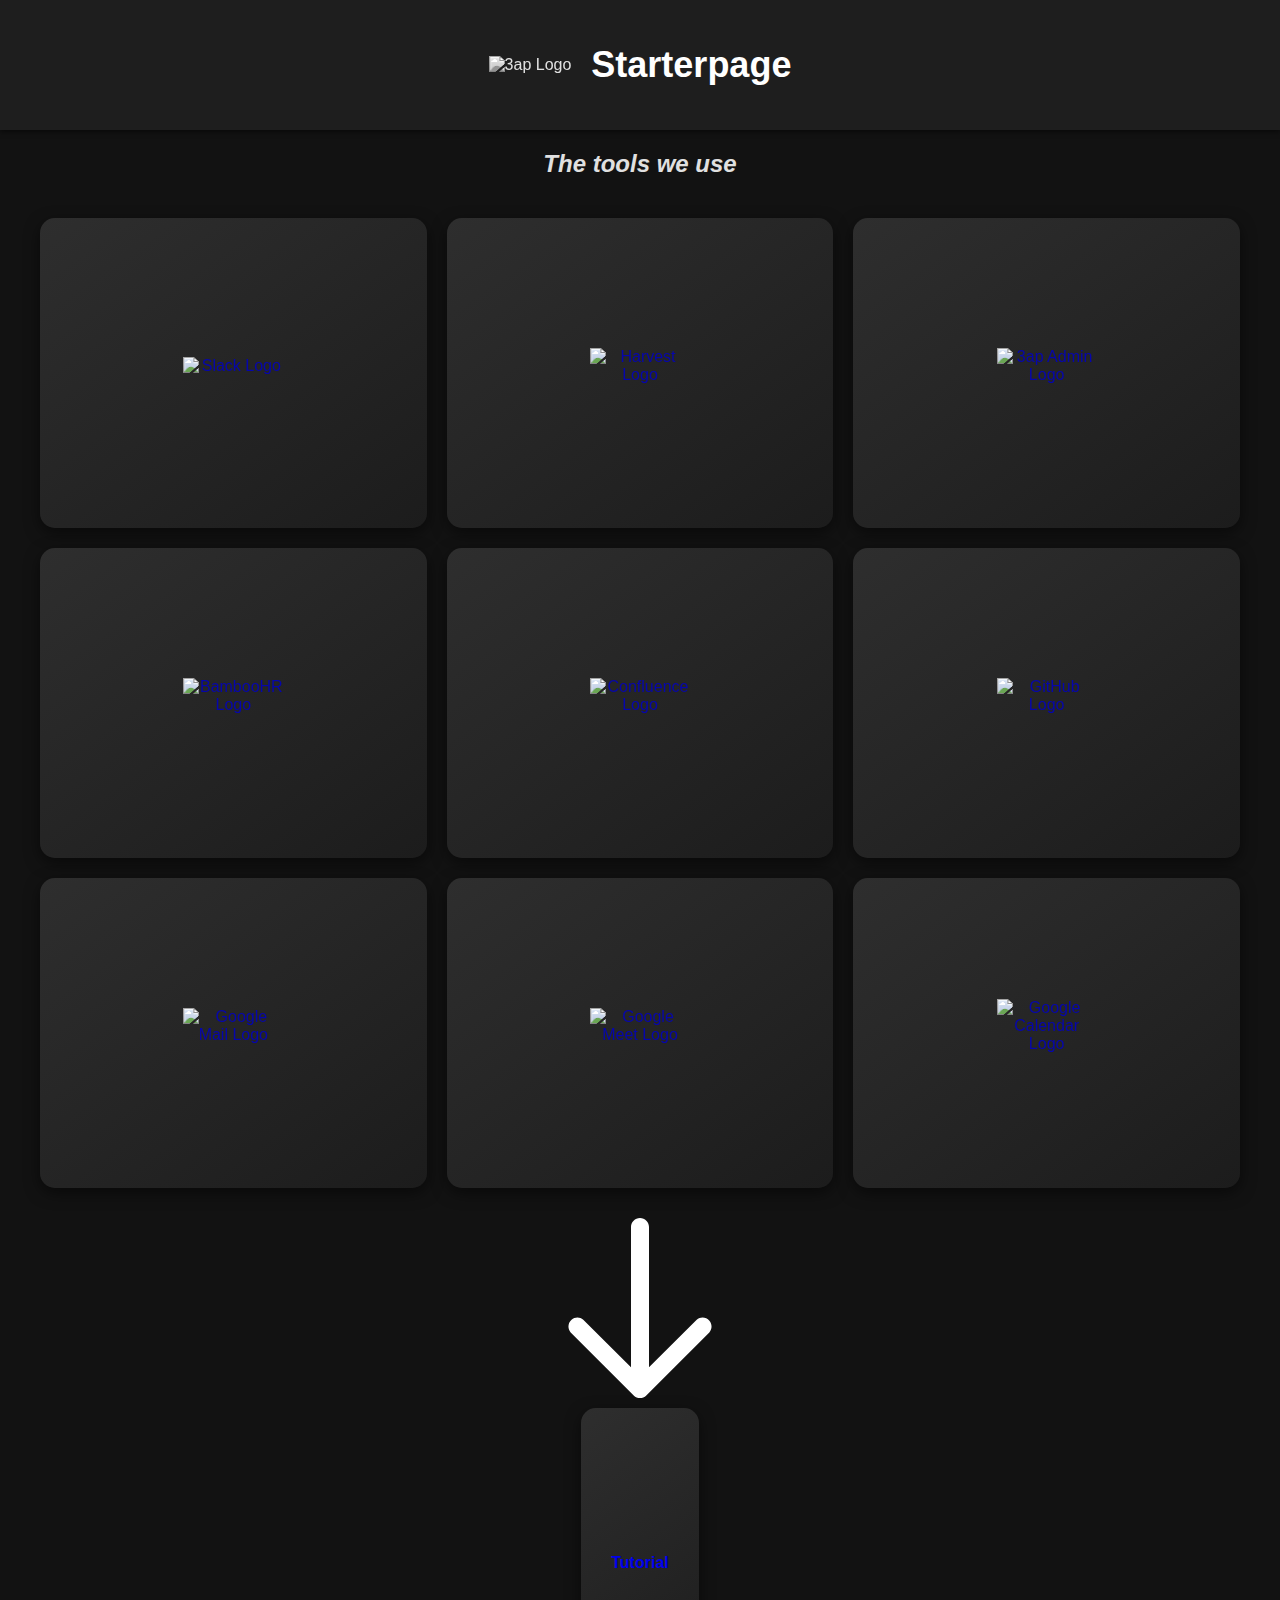
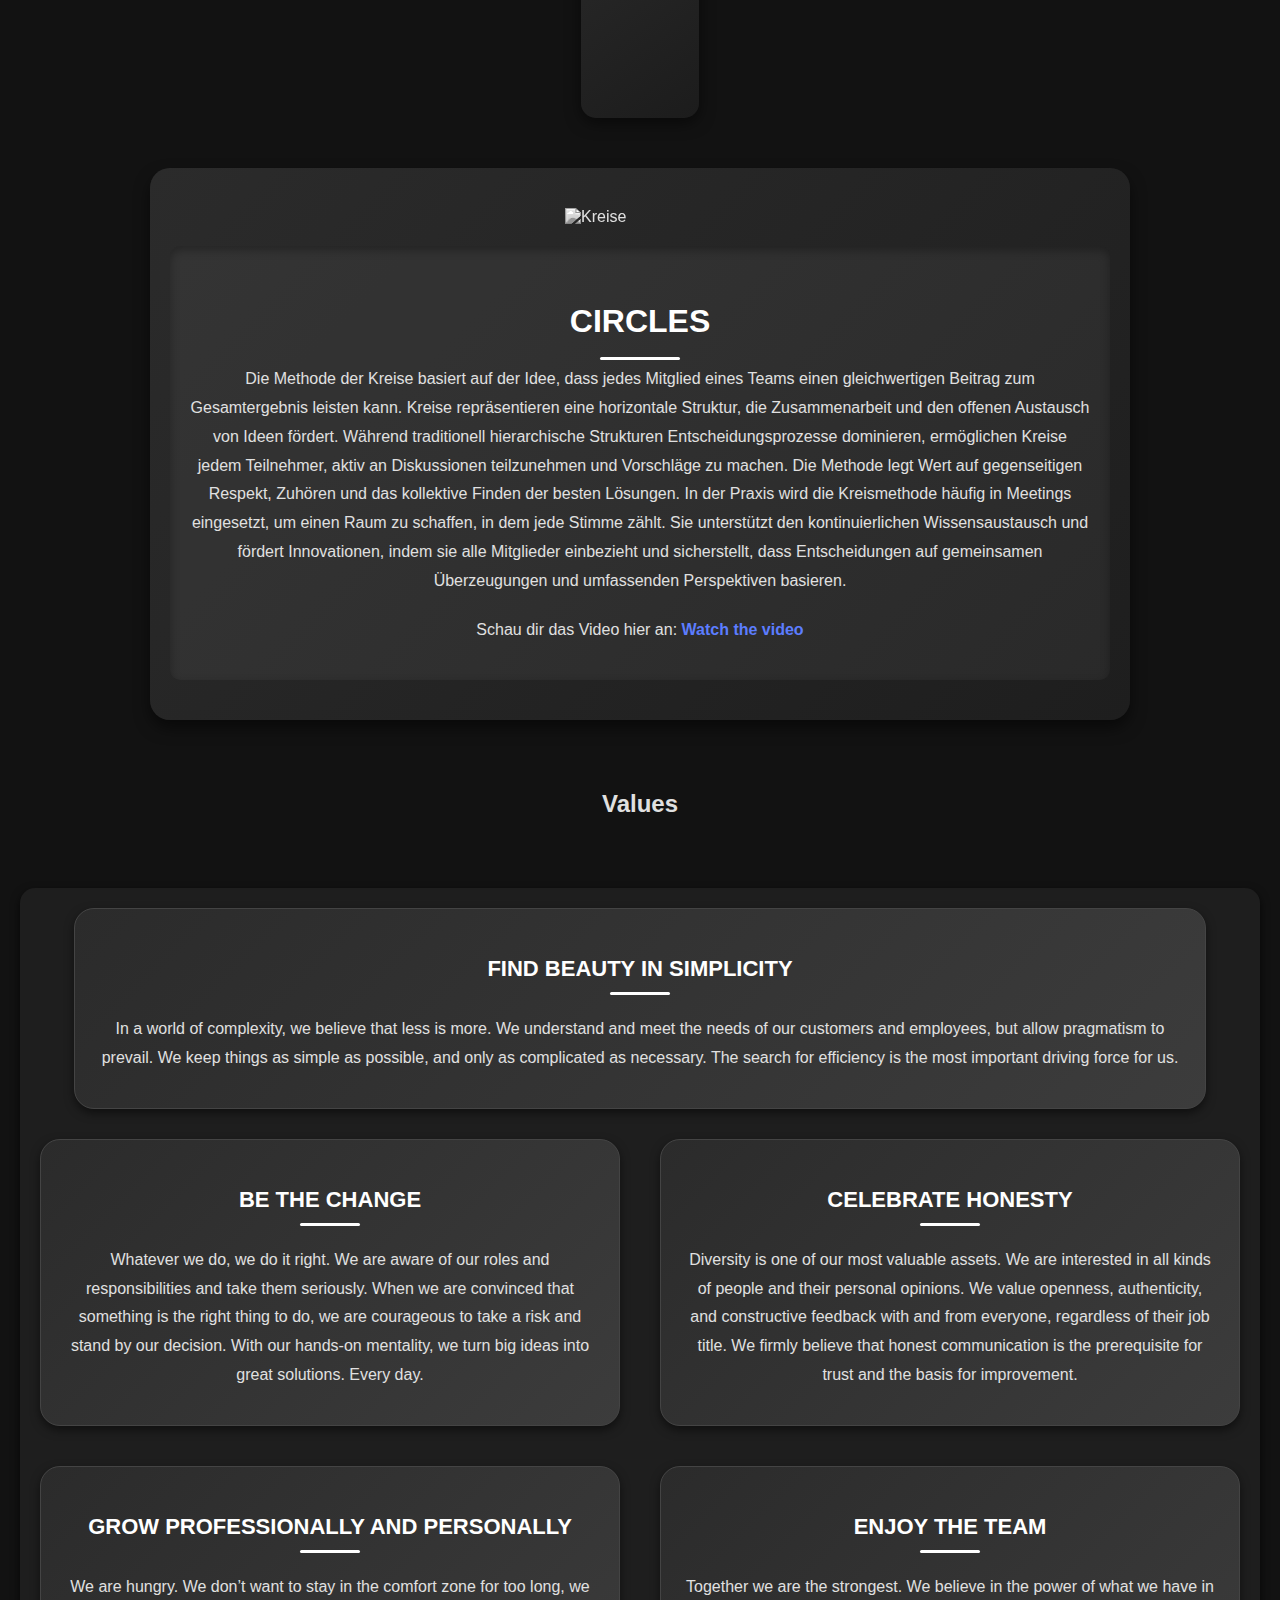
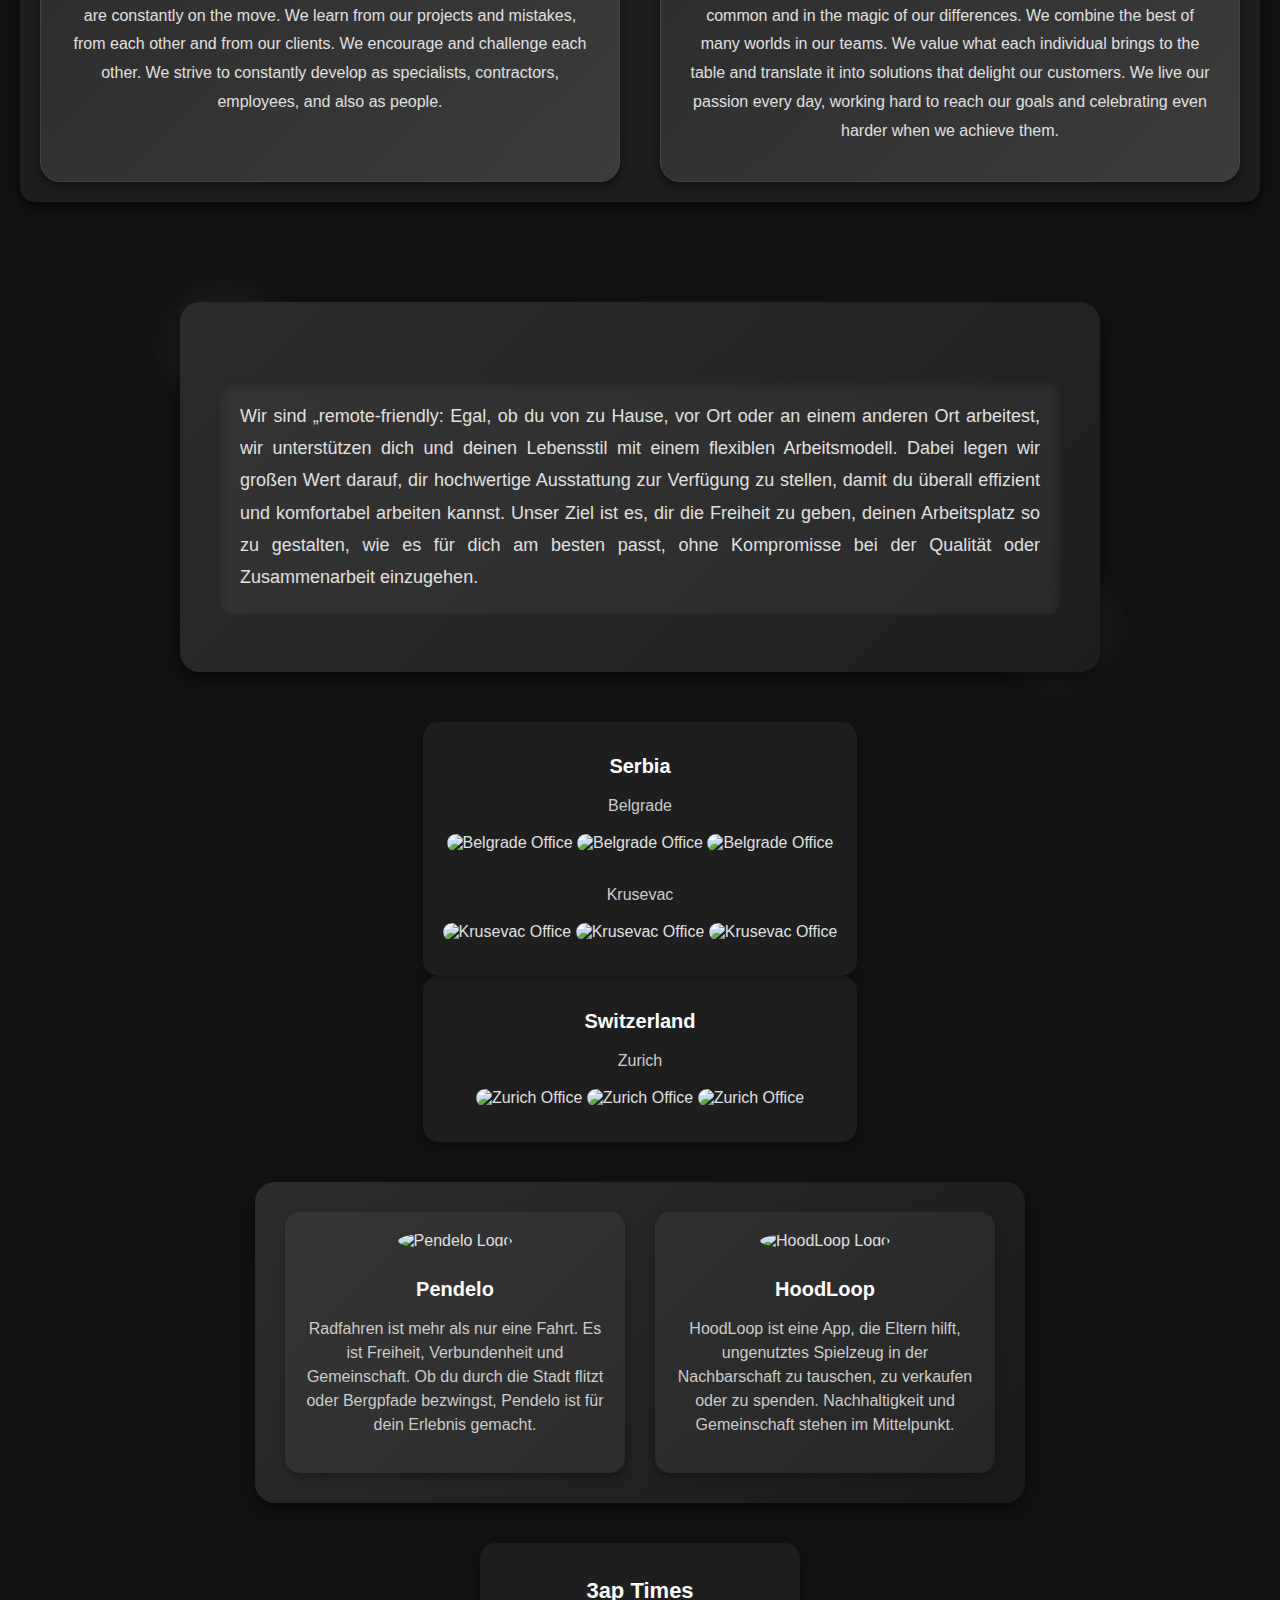
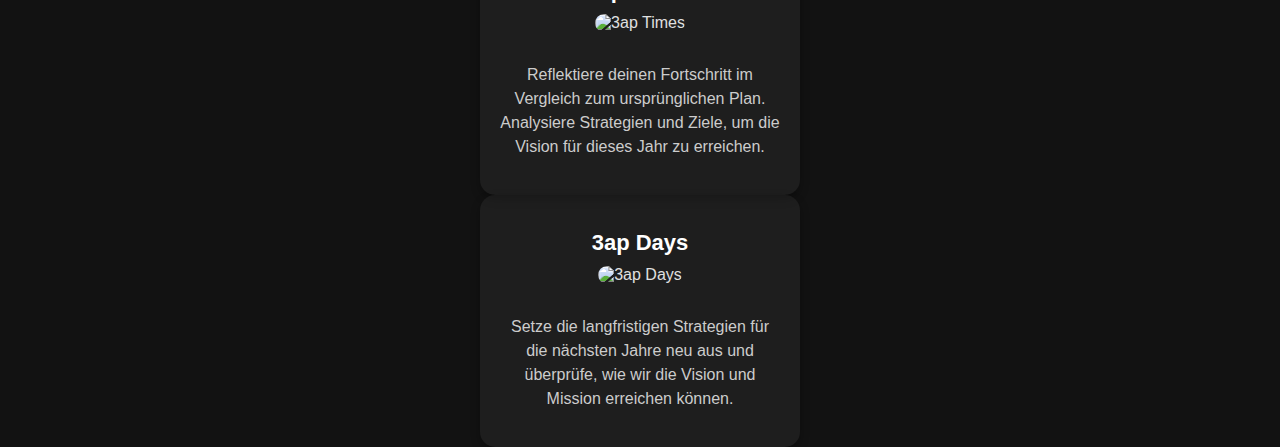
==== commit e0e867f5: "Nameing error changed" ====
--- a/index.html
+++ b/index.html
@@ -10,7 +10,7 @@
 <body>
     <div class="header">
         <div class="title-container">
-            <img class="logo" src="/Logos/3ap.svg" alt="3ap Logo" />
+            <img class="logo" src="/logos/3ap.svg" alt="3ap Logo" />
             <h1 class="starterpage-title">Starterpage</h1>
         </div>
     </div>
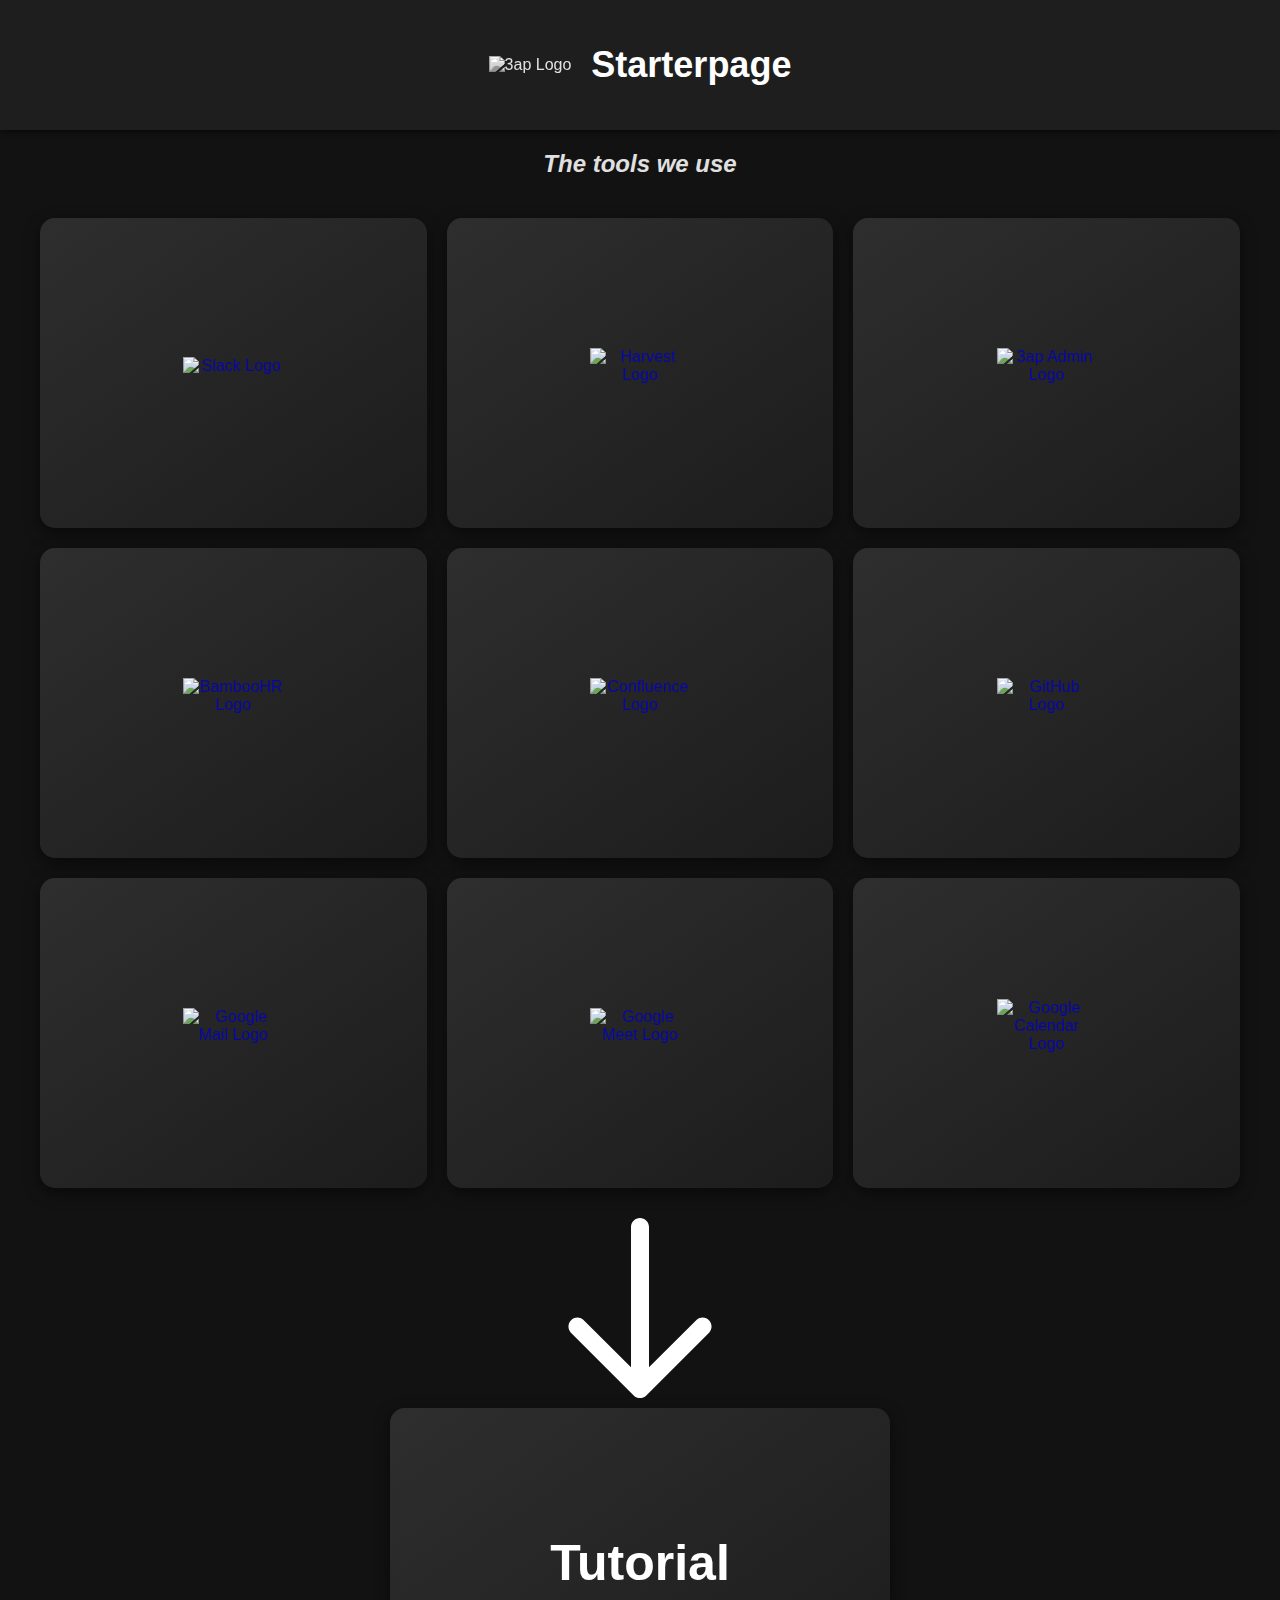
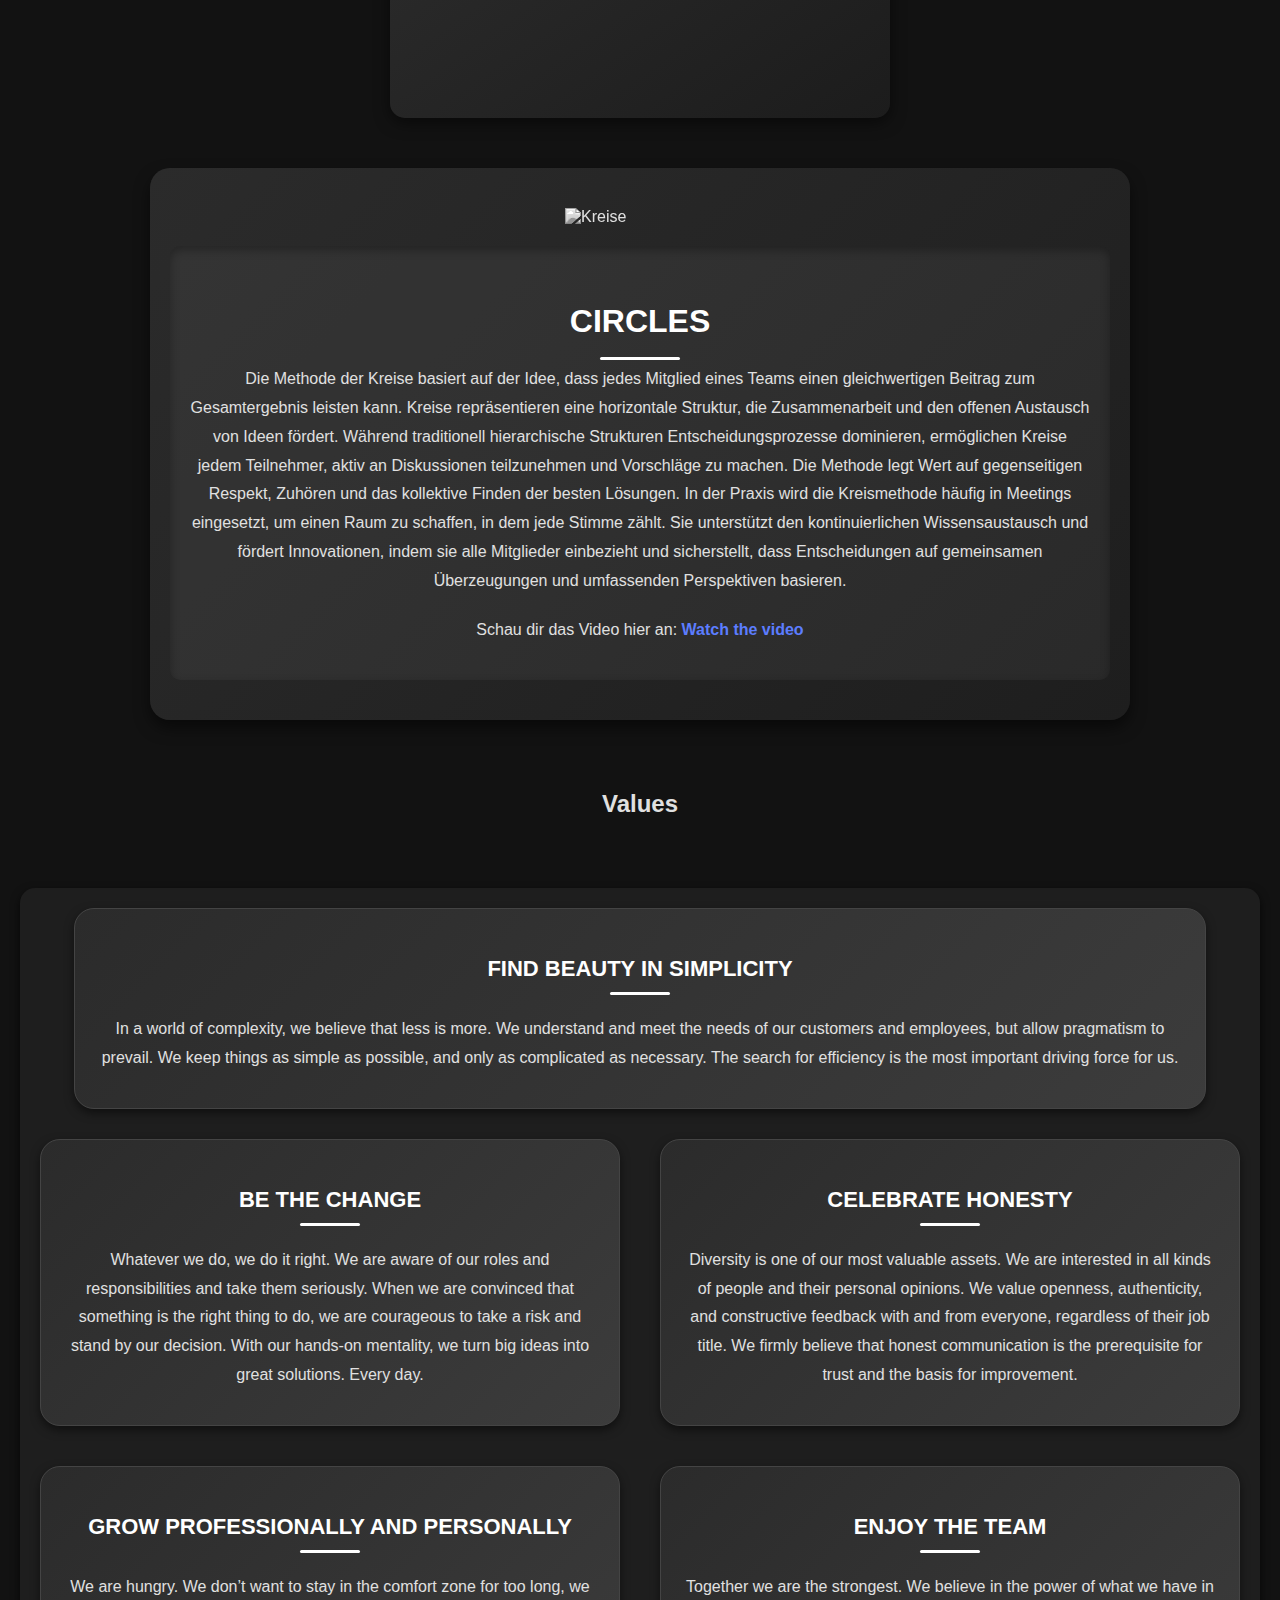
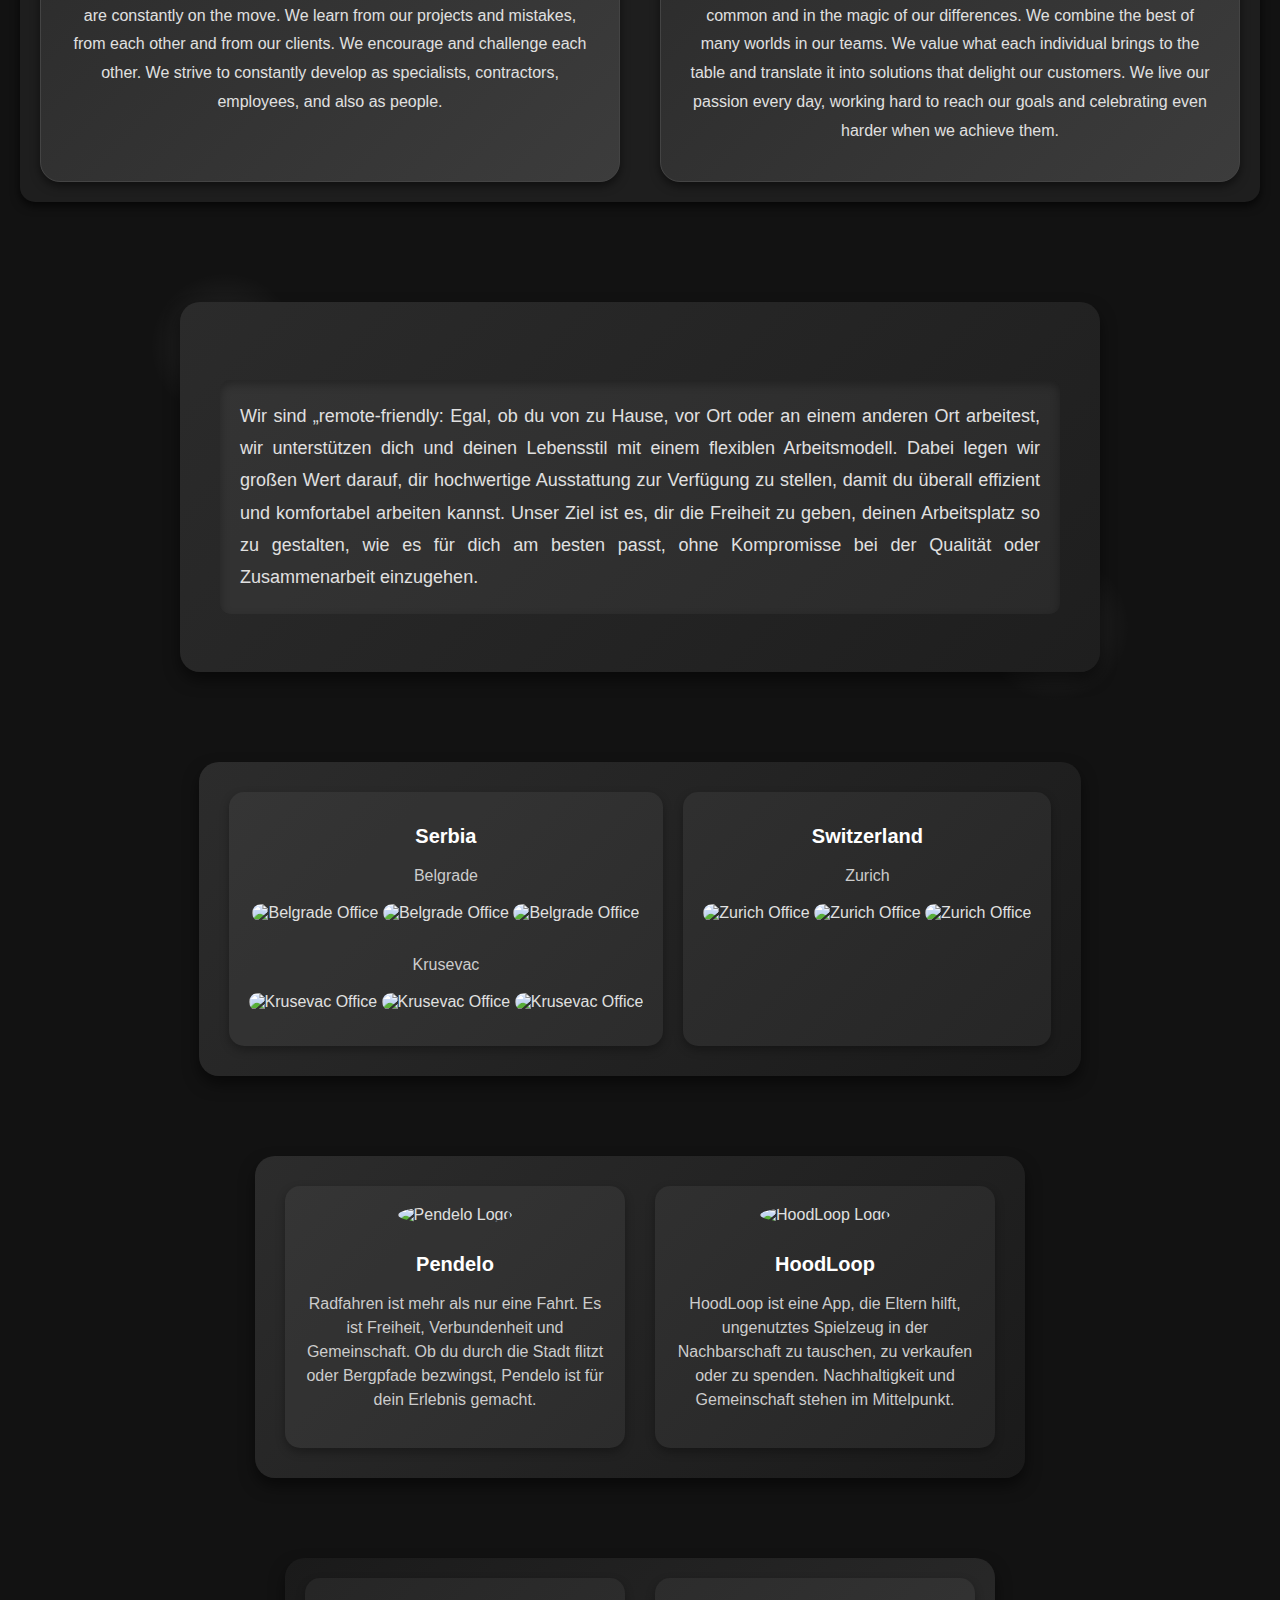
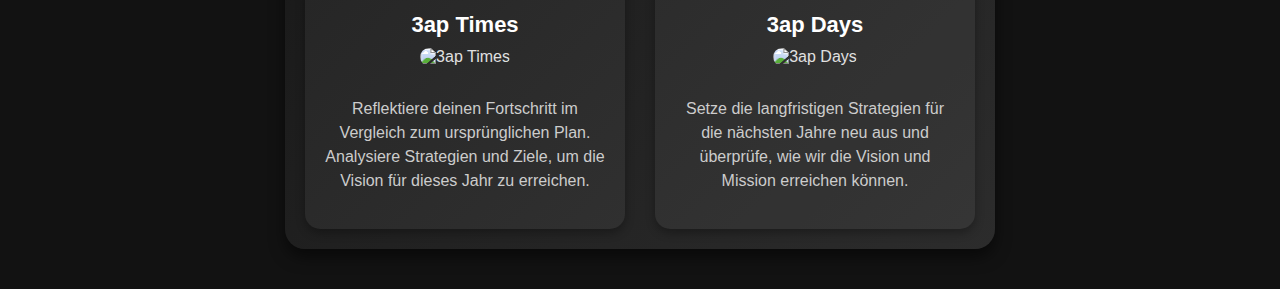
==== commit 0f487a6e: "Finishing Touch" ====
--- a/index.html
+++ b/index.html
@@ -25,7 +25,6 @@
             <a href="https://slack.com/" target="_blank">
                 <div class="tool-item">
                         <img src="logos/Slack.png" alt="Slack Logo" />
-                    <p></p>
                 </div>
                 </a>
         
@@ -33,7 +32,6 @@
                 <a href="https://3ap.harvestapp.com/time/week" target="_blank">
                 <div class="tool-item">
                         <img src="logos/Harvest.png" alt="Harvest Logo" />
-                    <p></p>
                 </div>
                 </a>
         
@@ -41,35 +39,30 @@
                 <a href="https://platform-prod.3ap.ch/auth/realms/3ap-platform/protocol/openid-connect/auth?client_id=3ap-platform&redirect_uri=https%3A%2F%2Fplatform-prod.3ap.ch" target="_blank">
                 <div class="tool-item">
                         <img src="logos/3ap.svg" alt="3ap Admin Logo" />
-                    <p></p>
                 </div>
             </a>
         
                 <a href="https://3ap.bamboohr.com/home" target="_blank">
                 <div class="tool-item">
                         <img src="logos/BambooHR_short.png" alt="BambooHR Logo" />
-                    <p></p>
                 </div>
             </a>
         
                 <a href="https://3apjira.atlassian.net/wiki/spaces/VT/overview?homepageId=4722983155" target="_blank">
                 <div class="tool-item">
                         <img src="logos/confluence.png" alt="Confluence Logo" />
-                    <p></p>
                 </div>
             </a>
         
                 <a href="https://github.com/" target="_blank">
                 <div class="tool-item">
                         <img src="logos/github.png" alt="GitHub Logo" />
-                    <p></p>
                 </div>
             </a>
         
                 <a href="https://mail.google.com/mail/u/0/#inbox" target="_blank">
                 <div class="tool-item">
                         <img src="logos/Gmail.png" alt="Google Mail Logo" />
-                    <p></p>
                 </div>
             </a>
         
@@ -77,14 +70,12 @@
                 <div class="tool-item">
                         <img src="logos/google-meet-icon-2020-.svg" alt="Google Meet Logo" />
                     
-                    <p></p>
                 </div>
             </a>
         
                 <a href="https://calendar.google.com/calendar" target="_blank">
                 <div class="tool-item">
                         <img src="logos/Google_Calendar.png" alt="Google Calendar Logo" />
-                    <p></p>
                 </div>
             </a>
             </div>
--- a/styles.css
+++ b/styles.css
@@ -82,7 +82,7 @@
     background-color: rgba(255, 255, 255, 0.1);
 }
 
-.navbar .Blue > a {
+.navbar .blue > a {
     color: #ffffff;
     background-color: #0044cc;
 }
@@ -256,7 +256,7 @@
     position: relative;
 }
 
-.hero {
+.text-style {
     flex: 1;
     padding: 20px;
     text-align: center;
@@ -266,7 +266,7 @@
     margin: 10px;
 }
 
-.hero img {
+.text-style img {
     width: 100px;
     height: auto;
     margin: 20px 0;
@@ -275,18 +275,18 @@
     filter: grayscale(40%);
 }
 
-.hero img:hover {
+.text-style img:hover {
     filter: grayscale(0%);
 
 }
 
-.hero p {
+.text-style p {
     font-size: 18px;
     line-height: 1.5;
     color: #cccccc;
 }
 
-.heron {
+.picture-style {
     display: flex;
     justify-content: center;
     flex-wrap: wrap;
@@ -294,7 +294,7 @@
     margin-top: 30px;
 }
 
-.heron img {
+.picture-style img {
     max-width: 1000px;
     height: auto;
     border-radius: 10px;
@@ -302,7 +302,7 @@
     transition: transform 0.3s, box-shadow 0.3s;
 }
 
-.heron img:hover {
+.picture-style img:hover {
     transform: scale(1.05);
     box-shadow: 0px 6px 15px rgba(0, 0, 0, 0.7);
 }
@@ -587,7 +587,7 @@
     }
 }
 
-#Office-container {
+#office-container {
     display: flex;
     flex-wrap: wrap;
     justify-content: center;
@@ -692,7 +692,7 @@
     line-height: 1.5;
 }
 
-#eapcontainer {
+#eap-container {
     display: flex;
     justify-content: space-around;
     align-items: flex-start;
@@ -744,7 +744,7 @@
     line-height: 1.5;
 }
 
-#Tutorial{
+#tutorial{
     text-decoration: none;
     color: white;
     width: 500px;
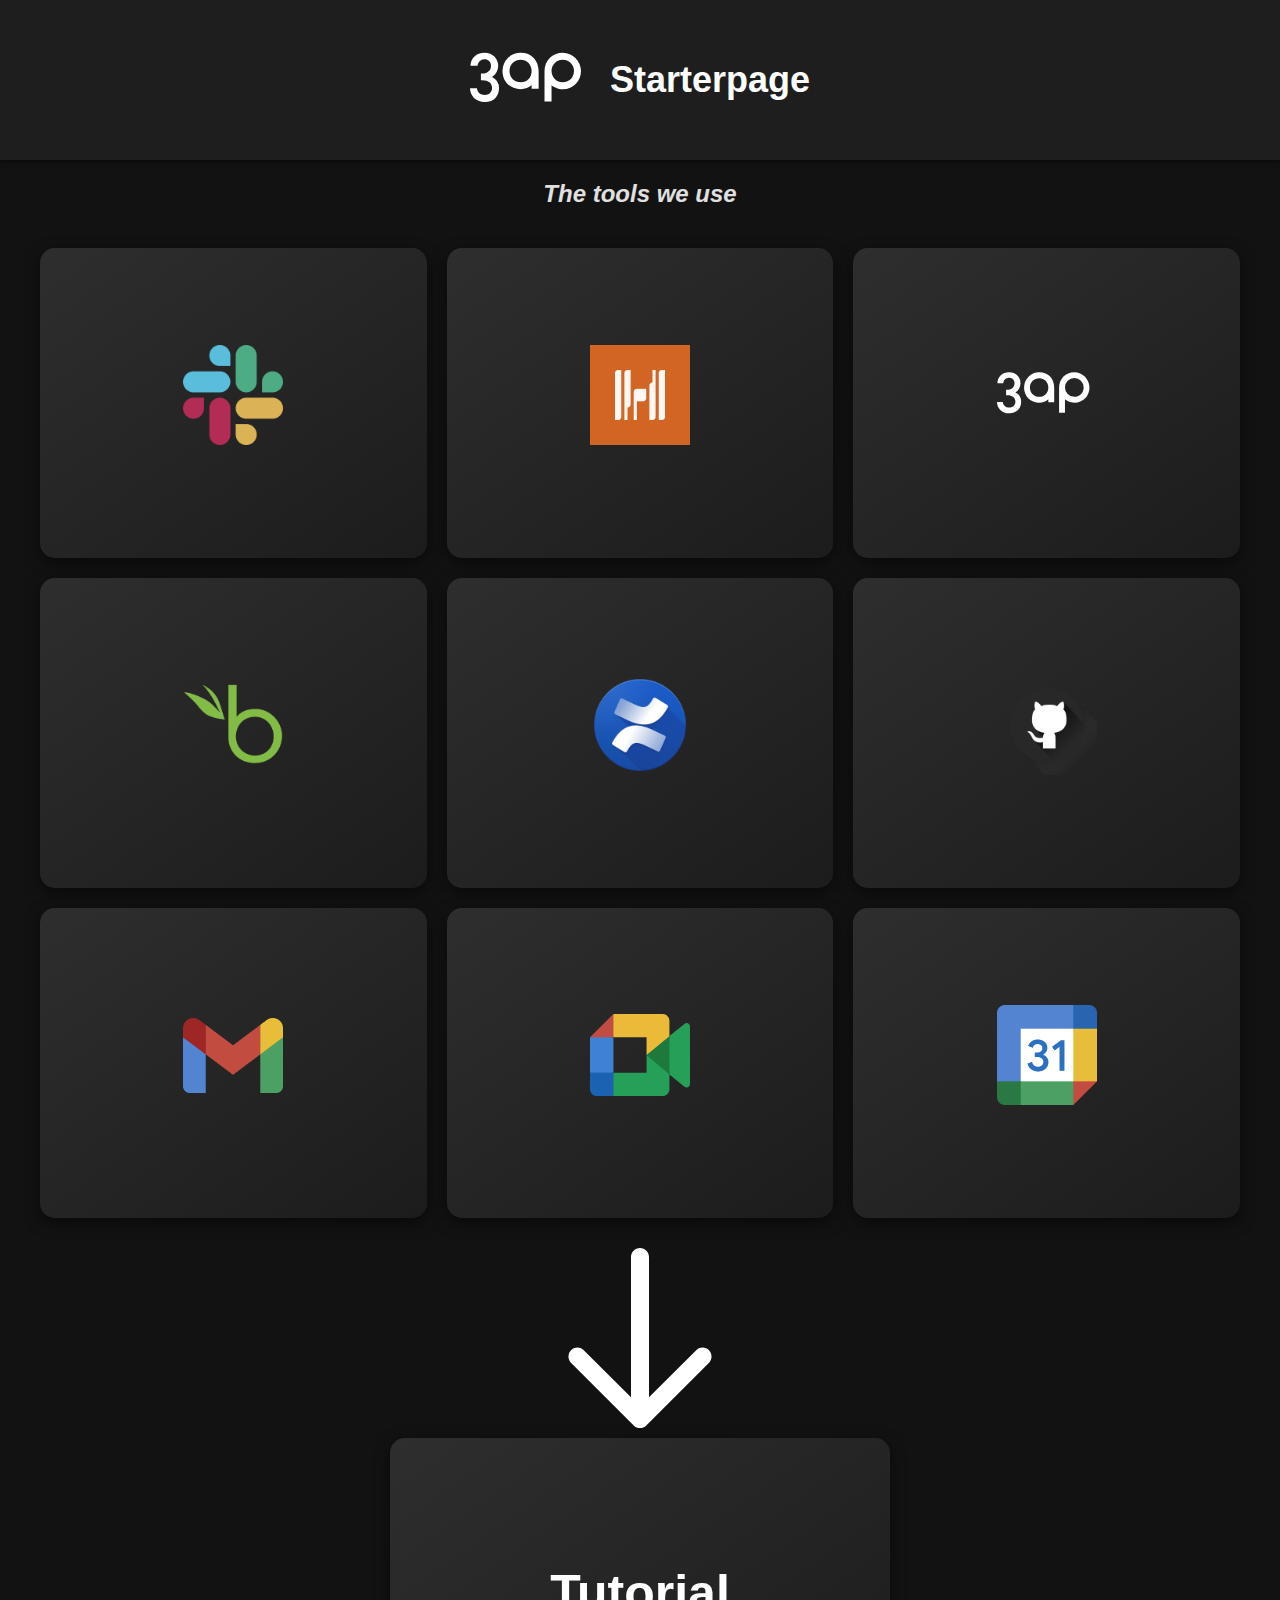
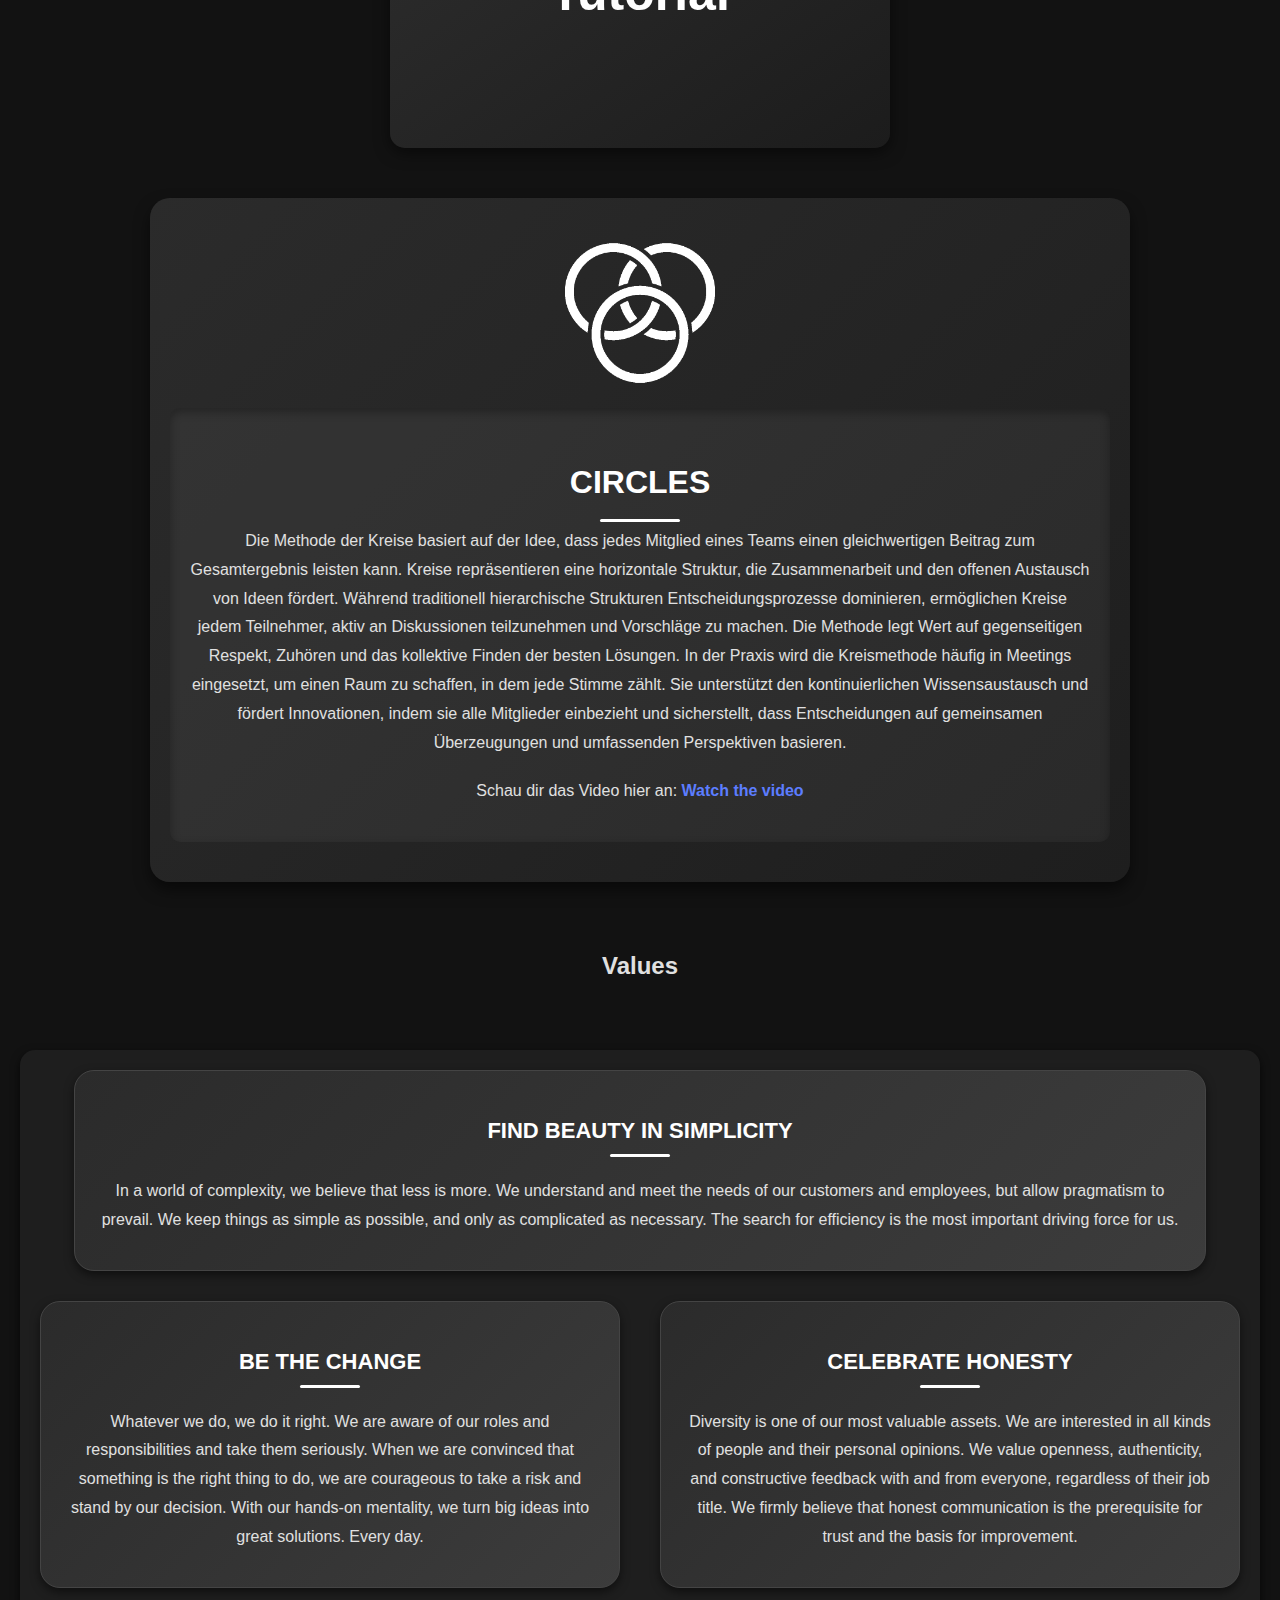
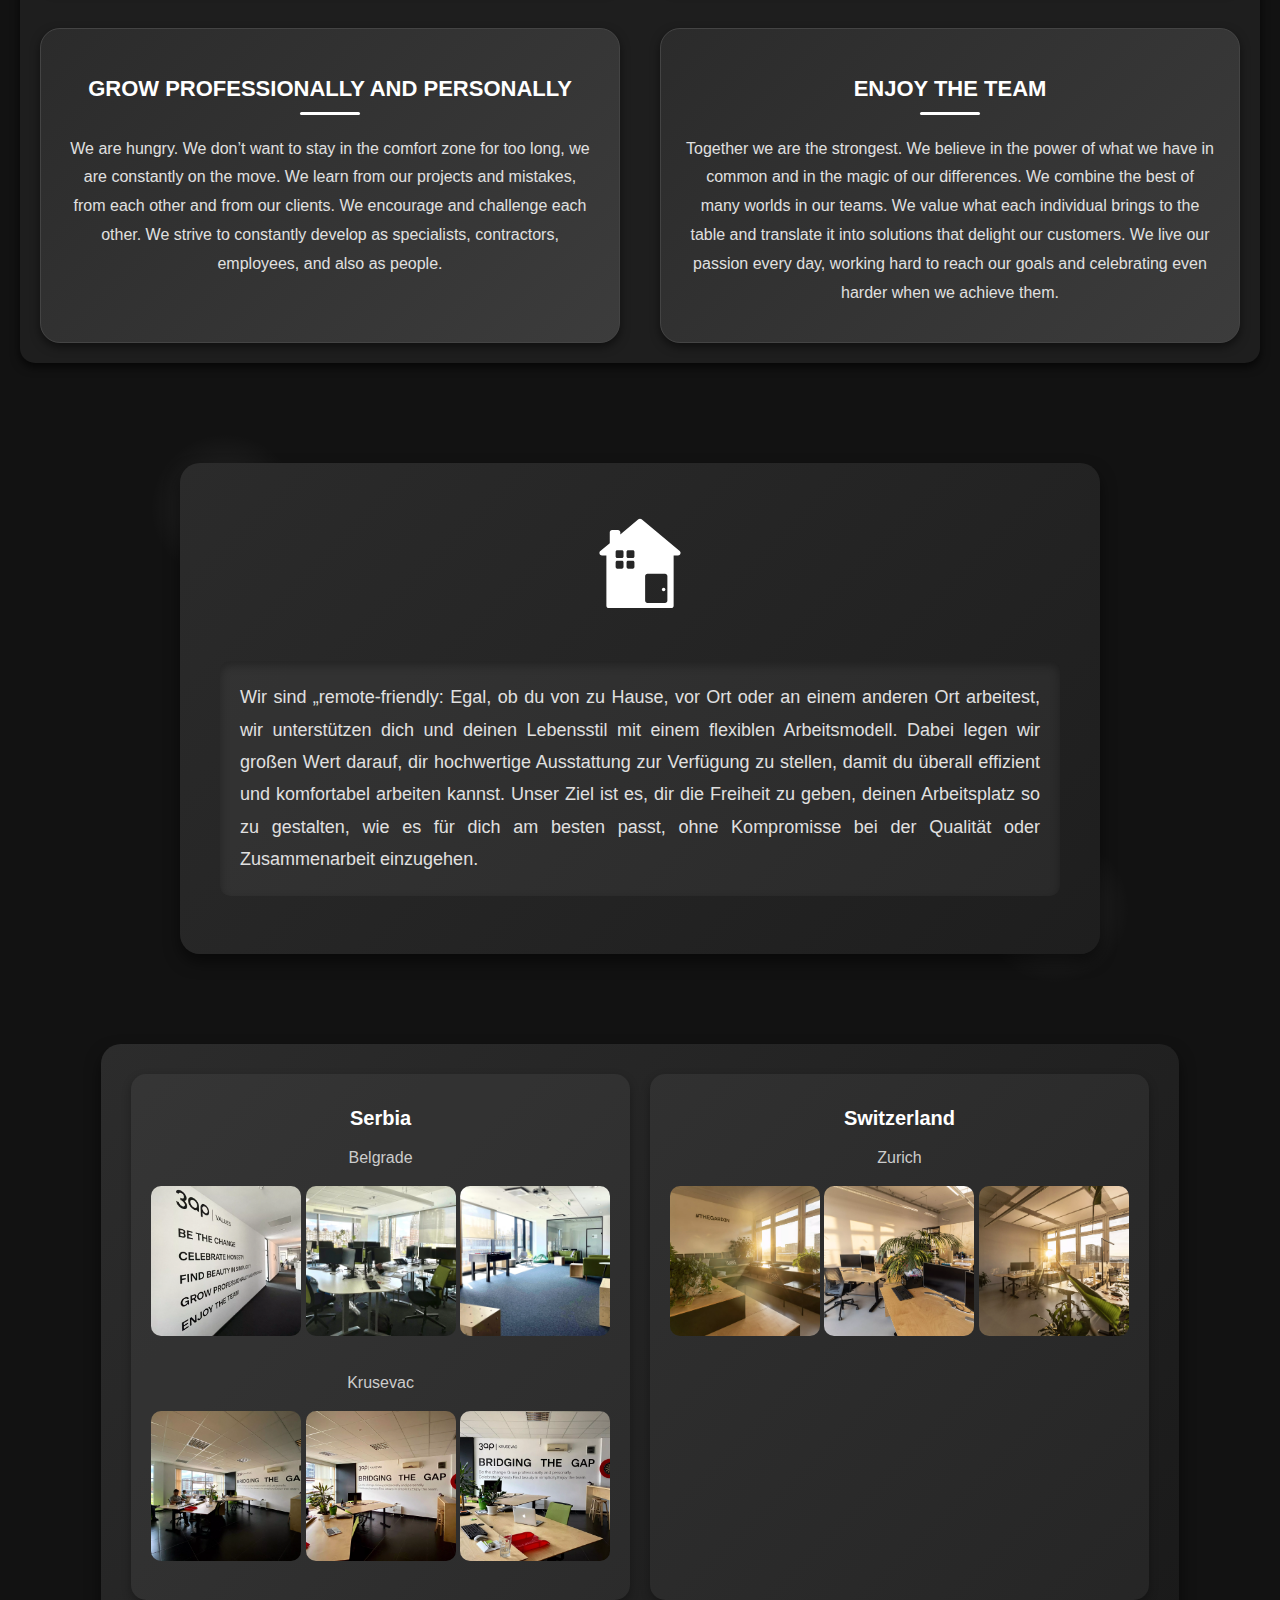
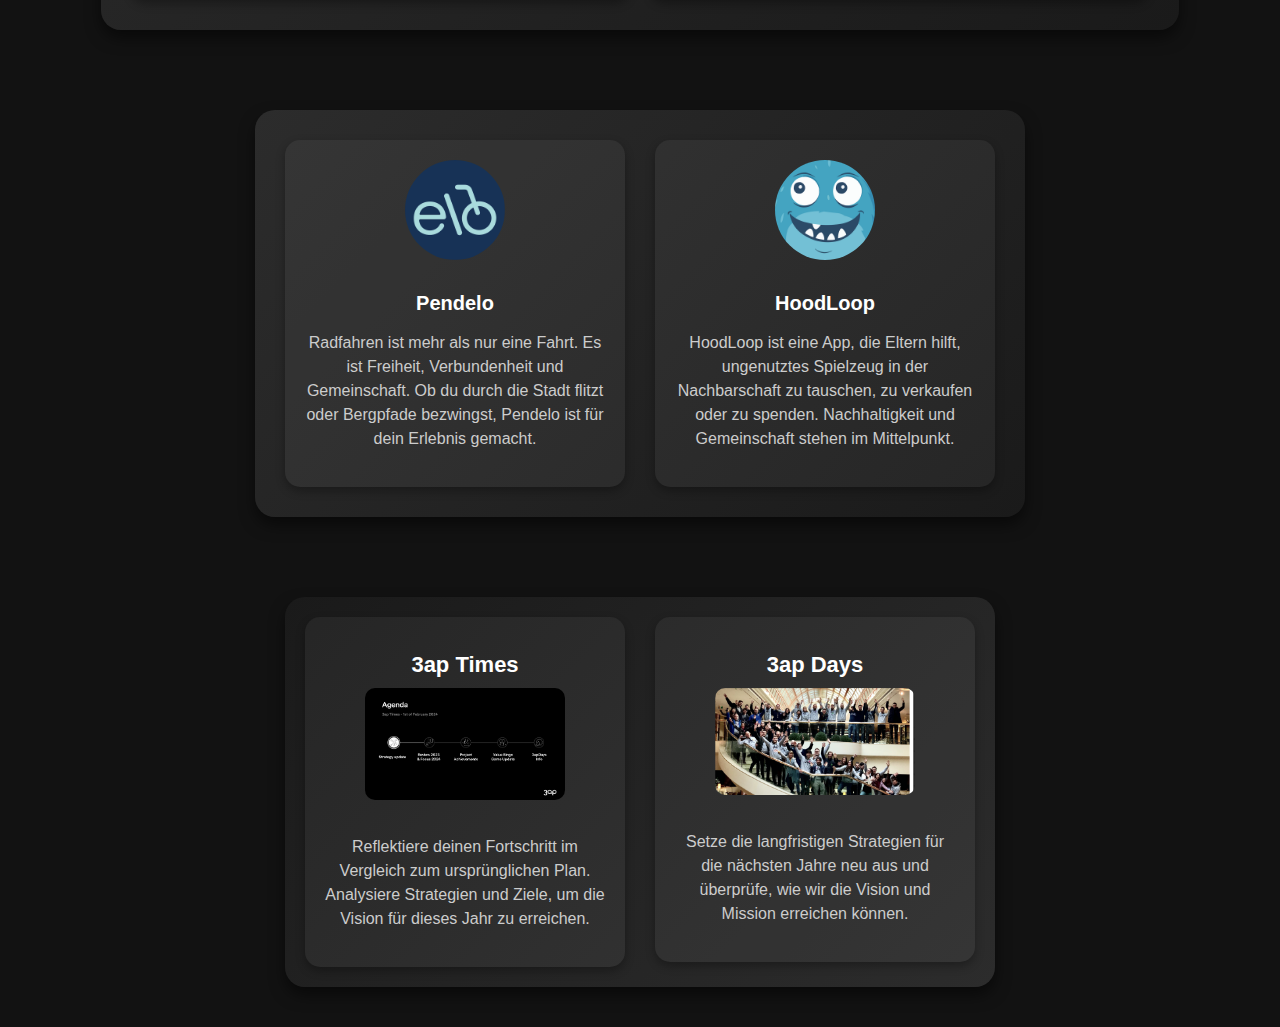
==== commit c53fbe5b: "Last Resort" ====
--- a/index.html
+++ b/index.html
@@ -10,7 +10,7 @@
 <body>
     <div class="header">
         <div class="title-container">
-            <img class="logo" src="/logos/3ap.svg" alt="3ap Logo" />
+            <img class="logo" src="logos/3ap.svg" alt="3ap Logo" />
             <h1 class="starterpage-title">Starterpage</h1>
         </div>
     </div>
@@ -81,7 +81,7 @@
             </div>
         
         
-    <img src="Logos/Arrow-down-16.svg"  height="200px" width="180px" alt="Arrow">
+    <img src="logos/Arrow-down-16.svg"  height="200px" width="180px" alt="Arrow">
 
     <a id="tutorial" href="Tutorial.html">
     <div class="tool-item">
